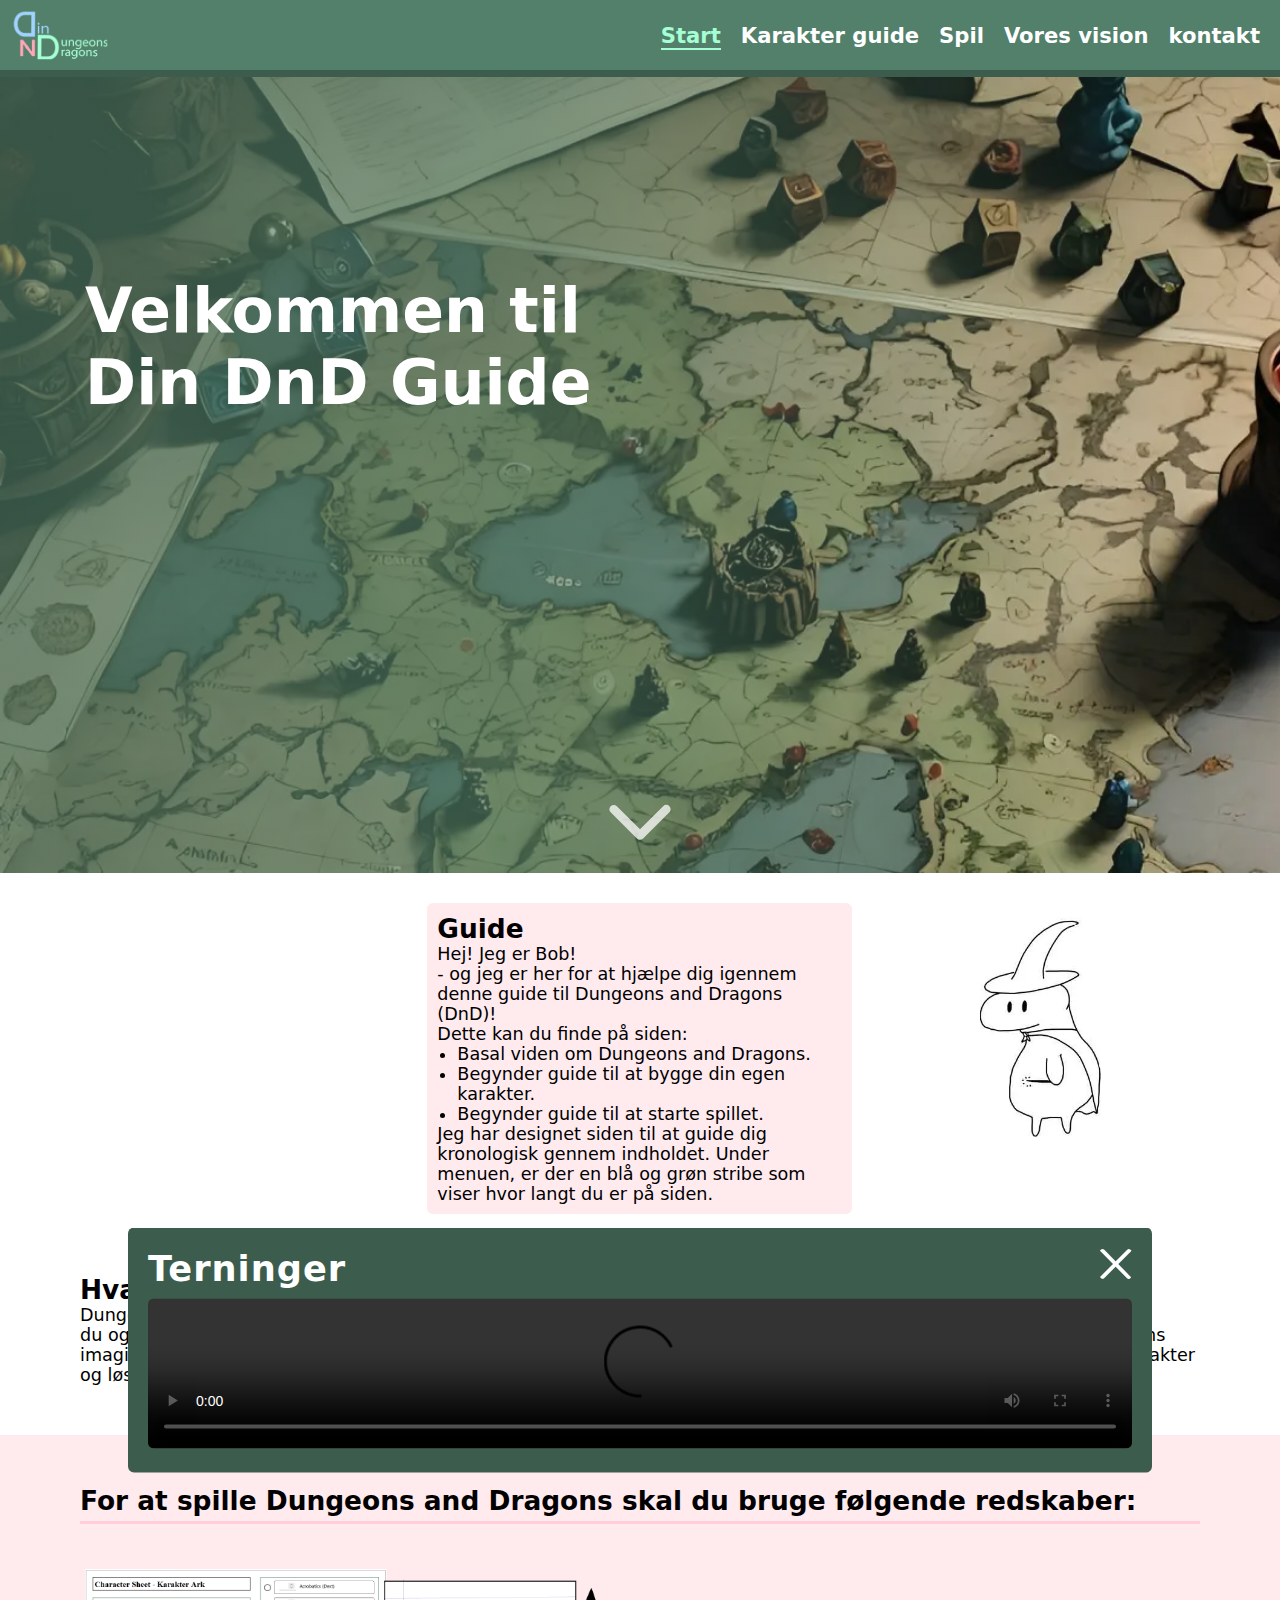
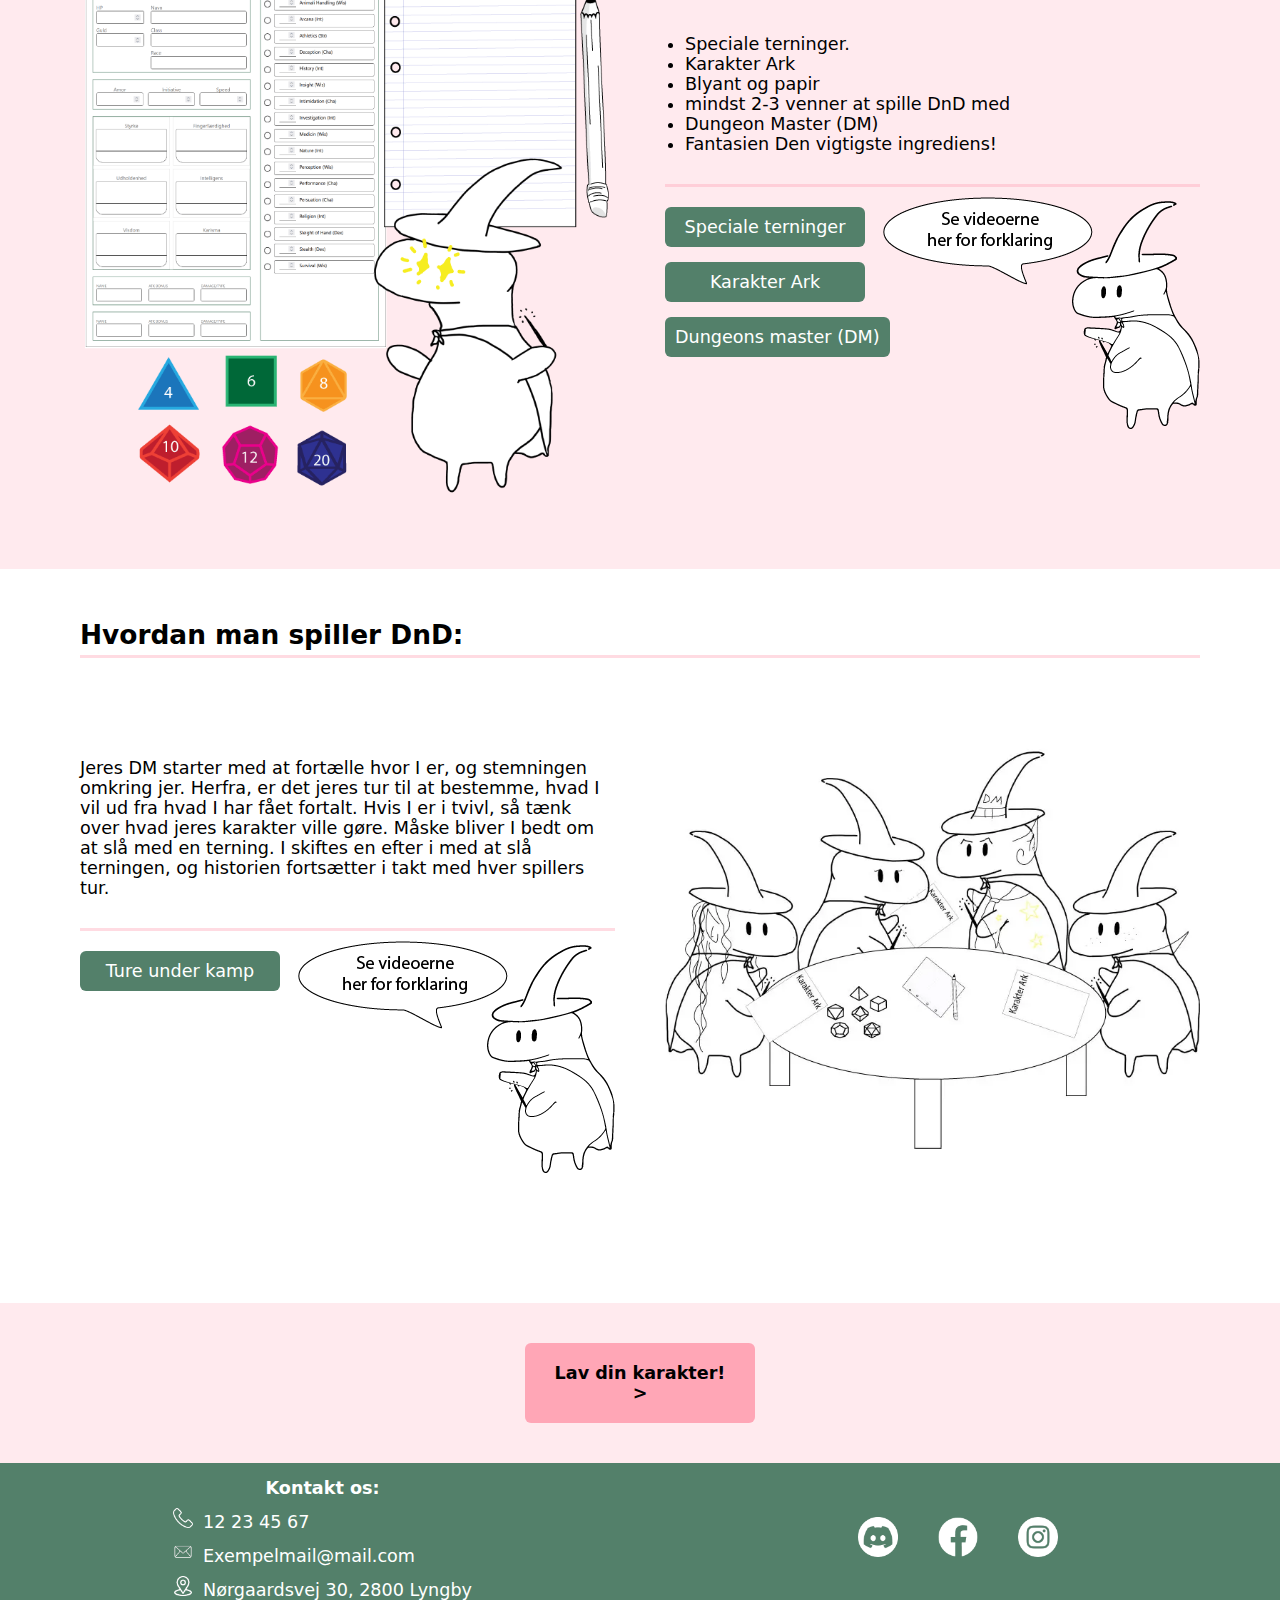
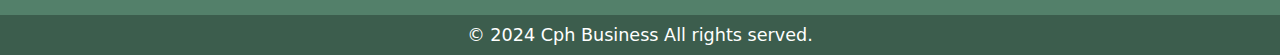
==== Hjemmeside/index.html @ ca086298 "house cleaning" ====
<!DOCTYPE html>
<html lang="da">
<head>
    <meta charset="UTF-8">
    <meta name="viewport" content="width=device-width, initial-scale=1.0">
    <meta name="description" content="Din DnD er en begynder guide til Dungeons & Dragons. Her finder du en begyndervenlig DnD guide til nye spillere. Din DnD tilbyder en dansk DnD guide.">
    <title>Din DnD Guide for nybegyndere - Start</title>
    <link rel="stylesheet" href="style.css">
    <link rel="icon" href="icon.png">
</head>
<body>
    <!-- Popup -->
    <aside class="popup" id="popup">
        <svg data-name="Layer 1" xmlns="http://www.w3.org/2000/svg" version="1.1" viewBox="0 0 50 50" onclick="popup('reset')" title="Din DnD begynder guide popup">
            <path class="cls-1" d="M-3.77,24.79h57.97c0,1.03-.83,1.86-1.86,1.86H-5.64c0-1.03.83-1.86,1.86-1.86Z" transform="translate(25.72 -9.62) rotate(45.68)"/>
            <path class="cls-1" d="M-5.3,24.79h57.97c1.03,0,1.86.83,1.86,1.86H-3.66c-.91,0-1.64-.74-1.64-1.64v-.22h0Z" transform="translate(60.2 26.5) rotate(135)"/>
        </svg>
        <h2 id="popup_overskrift">Terninger</h2>
        <video alt="DnD begynder video" id="video" src="" controls></video>
    </aside>
    <!-- Popup -->

    <!-- Nav bar -->
    <nav id="navbar">
        <div class="navbar_indhold stop">
            <div class="logo">
                <a class="logo" href="index.html" title="Din DnD guide logo">
                    <img src="Logo.png" alt="Din DnD guide - logo">
                </a>
            </div>
            <div class="Nav_links">
                <div class="nav_burgerbar_icon" onclick="chance_navbar()">
                    <svg fill="currentColor" viewBox="0 0 512 512" title="Din DnD">
                        <path id="navbar_icon" d="M0 96C0 78.3 14.3 64 32 64H416c17.7 0 32 14.3 32 32s-14.3 32-32 32H32C14.3 128 0 113.7 0 96zM0 256c0-17.7 14.3-32 32-32H416c17.7 0 32 14.3 32 32s-14.3 32-32 32H32c-17.7 0-32-14.3-32-32zM448 416c0 17.7-14.3 32-32 32H32c-17.7 0-32-14.3-32-32s14.3-32 32-32H416c17.7 0 32 14.3 32 32z"/>
                    </svg>
                </div>
                <div id="nav_liste" class="nav_liste_box">
                    <ul class="Nav_liste">
                        <li class="Current_nav" ><a href="index.html" title="Din DnD index side">Start</a></li>
                        <li><a href="bygkarakter.html" title="Din DnD karakter guide">Karakter guide</a></li>
                        <li><a href="Spilleside.html" title="Din DnD spil side">Spil</a></li>
                        <li><a href="voresvision.html" title="Din DnD vision side">Vores vision</a></li>
                        <li><a href="kontakt.html" title="Din DnD kontakt side">kontakt</a></li>
                    </ul>
                </div>
            </div>
        </div>
        
    </nav>
    <div id="progressbar" class="progressbar">
        <div id="progress" class="filled"></div>
    </div>
    <!-- Nav bar -->

    <!-- Header -->
    <header class="stop stop_hight">
        <div class="headerimg">
            <h1 class="stop_early">Velkommen til <br> Din DnD Guide</h1>
            <div>
                <svg id="arrow" onclick="scrollPage()" fill="currentColor" viewBox="0 0 512 512" title="Videre til Din DnD">
                    <path d="M233.4 406.6c12.5 12.5 32.8 12.5 45.3 0l192-192c12.5-12.5 12.5-32.8 0-45.3s-32.8-12.5-45.3 0L256 338.7 86.6 169.4c-12.5-12.5-32.8-12.5-45.3 0s-12.5 32.8 0 45.3l192 192z"/>
                </svg>
            </div>        
        </div>
    </header>
    <!-- Header -->

    <main>
        <div class="guide stop_early">
            <div class="guide_side_empty">
            
            </div>
            <div class="guide_text pink_bagrund">
                <h2>Guide</h2>
                <p>
                    Hej! Jeg er Bob! 
                    <br>
                    - og jeg er her for at hjælpe dig igennem denne guide til Dungeons and Dragons (DnD)!
                    <br>  Dette kan du finde på siden:
                    <ul class="guide_list">
                        <li>Basal viden om Dungeons and Dragons.</li>
                        <li>Begynder guide til at bygge din egen karakter.</li>
                        <li>Begynder guide til at starte spillet.</li>
                    </ul>
                    Jeg har designet siden til at guide dig kronologisk gennem indholdet. Under menuen, er der en blå og grøn stribe som viser hvor langt du er på siden.
                   
                </p>
            </div>
            <div class="guide_side_img">
                <img src="img/Bob_the_wizard.webp" alt="Begynder guiden DnD Bob">
            </div>
        </div>

        <section>
            <div class="stop_early">
                <h2>Hvad er Dungeons and Dragons</h2>
                <p class="column_2">
                    Dungeons and Dragons (DnD) er et fantasifuldt rollespil, hvor du og dine venner opfinder historier og spiller roller i en imaginær verden. I udforsker sammen, kæmper mod monstre og løser mysterier. Spillet består af en Dungeon Master (DM) og 2 eller flere spillere. DM'en har en historie klar, som spillerne skal igennem, mens spillerne reagerer på DM'ens beskrivelser og scenarier ved at fortælle, hvad deres karakter gør og siger.
                </p>
            </div>
        </section>

        <section class="pink_bagrund">
            <div class="stop_early">
                <h2 class="content_overskrift">For at spille Dungeons and Dragons skal du bruge følgende redskaber:</h2>
                <div class="divider">
                    <div class="images">
                        <img src="img/redskaber.png" alt="Din DnD redskaber for begyndere">
                    </div>
                    <div class="main_content">
                        <div class="main_text">
                            <ul class="main_lise">
                                <li>Speciale terninger.</li>
                                <li>Karakter Ark</li>
                                <li>Blyant og papir</li>
                                <li>mindst 2-3 venner at spille DnD med</li>
                                <li>Dungeon Master (DM)</li>
                                <li>Fantasien Den vigtigste ingrediens!</li>
                            </ul>
                        </div>
                        <div class="forviret">
                            <h3 class="forklare_overskrift">Forklaring</h3>
                            <div class="forklarings_knapper">
                                <a class="forklare_knap" onclick="popup('terninger.mp4', 'Terninger')" title="DnD begynder video">
                                    <p>Speciale terninger</p>
                                </a>
                                <a class="forklare_knap" onclick="popup('karakter_ark.mp4', 'Karakter ark')" title="DnD begynder video">
                                    <p>Karakter Ark</p>
                                </a>
                                <a class="forklare_knap" onclick="popup('dungeon_master.mp4', 'Dungeon master (DM)')" title="DnD begynder video">
                                    <p>Dungeons master (DM)</p>
                                </a>
                            </div>
                        </div>
                    </div>
                </div>
            </div>
        </section>

        <section>
            <div class="stop_early">
                <h2 class="content_overskrift">Hvordan man spiller DnD:</h2>
                <div class="divider">
                    <div class="main_content">
                        <div class="main_text">
                            <p>
                                Jeres DM starter med at fortælle hvor I er, og stemningen omkring jer. Herfra, er det jeres tur til at bestemme, hvad I vil ud fra hvad I har fået fortalt. Hvis I er i tvivl, så tænk over hvad jeres karakter ville gøre. Måske bliver I bedt om at slå med en terning. I skiftes en efter i med at slå terningen, og historien fortsætter i takt med hver spillers tur.
                            </p>
                        </div>
                        <div class="forviret">
                            <h3 class="forklare_overskrift">Forklaring</h3>
                            <div class="forklarings_knapper">
                                <a class="forklare_knap" onclick="popup('Ture.mp4','Turer')" title="DnD begynder video">
                                    <p>Ture under kamp</p>
                                </a>
                            </div>
                        </div>
                    </div>
                    <div class="images">
                        <img src="img/how_to_play.webp" alt="Din DnD terninger for Begynder">
                    </div>
                </div>
            </div>
        </section>
    </main>

    <main class="pink_bagrund knap">
        <a href="bygkarakter.html" title="Din DnD karakter guide">
            <p>Lav din karakter! ></p>
        </a>
    </main>

    <footer>
        <div class="stop footer_content">
            <div class="SoMe_iconer">
                <a href="#" title="Din DnD discord"><img src="iconer/discord.png" alt="Din DnD discord ikon for nybegyndere til DnD guiden"></a>
                <a href="#" title="Din DnD facebook"><img src="iconer/facebook.png" alt="Din DnD facebook ikon for nybegyndere til DnD guiden"></a>
                <a href="#" title="Din DnD instagram"><img src="iconer/instagram.png" alt="Din DnD instagram ikon for nybegyndere til DnD guiden"></a>
            </div>
    
            <div class="footer_kontakt">
                <h4>Kontakt os:</h4>
                <ul>
                    <li><img src="iconer/telephone.png" alt="Din DnD telefon ikon for nybegyndere til DnD guiden">12 23 45 67</li>
                    <li><img src="iconer/email.png" alt="Din DnD mail ikon for nybegyndere til DnD guiden">Exempelmail@mail.com</li>
                    <li><img src="iconer/location.png" alt="Din DnD adresse ikon for nybegyndere til DnD guiden">Nørgaardsvej 30, 2800 Lyngby</li>
                </ul>
            </div>
        </div>

        <div class="copyright">
            <p> &copy; 2024 Cph Business All rights served.</p>
        </div>
    </footer>

    <script src="script.js"></script>
</body>
</html>
---- Hjemmeside/style.css ----
/* Reset */
*{
    padding: 0;
    margin: 0;
    border: 0;
    box-sizing: border-box;
}
html{
    overflow-x: hidden ;
}
body{
    overflow-x: hidden;
    font-family: system-ui, -apple-system, BlinkMacSystemFont, 'Segoe UI', Roboto, Oxygen, Ubuntu, Cantarell, 'Open Sans', 'Helvetica Neue', sans-serif;
    font-size: 1.1em;
}
/* Reset */

/* Variable farver */
:root{
    /* Nav */
    --nav-green: #53806A;
    --nav-links: #fff;
    --nav-green-see-through: #53806acc;
    --nav-links-hover: #A6FFD4;
    --nav-progress: linear-gradient(to right, #A1D3FF, #A6FFD4);
    --nav-progress-baground: #3c5d4d;
    --text-color-current: #A6FFD4;
    /* Nav */

    /* header */
    --header-text: #fff;
    --gradiant-overlay: linear-gradient(to right, #53806aa4 40%,#53806a00);
    --arrow-color:#ffffffbf;
    /* header */

    /* Main */
    --baground-color: rgba(255, 166, 182, 0.24);
    --main-text-color: #000;
    --linje-text-adskiller: #ffa6b667;
    /* Main */

    /* Kontakt */
    --kontakt-bagrund: #53806A;
    --kontakt-text-color: #fff;
    --kontakt-baground-some: #80535B;
    --kontakt-placeholder-form-text-color: #626262;
    --kontakt-submit-button: #FFA6B7;
    --Placeholder-not-filled: red;
    /* Kontakt */
    
    /* Spilleside */
    --terning-text-color: #fff;
    --karakter_outline: #53806A ;
    /* Spilleside */

    /* Klasser */
    --klasser-aktiv: #A6FFD4; 
    /* Klasser */

    /* Knapper */
    --forklare-knap: #53806A;
    --forklare-knap-hover: #3c5d4d;
    --forklar-knap-tekst-color:rgb(255, 255, 255);
    --videre-knap: #ffa6b6;
    --videre-knap-hover: #ffa8b8;
    /* Knapper */

    /* Vision */
    --icon_baggrund: #ffa6b6dc ;
    /* Vision */

    /* Footer */
    --footer-green: #53806A;
    --footer-credits: #3c5d4d;
    --footer-color: #fff;
    /* Footer */

    /* Popup */
    --popup_baground-color: #3c5d4d;
    --X-color: #fff;
    --popup-text-color: #fff;
    /* Popup */
}

/* Navbar Start*/
nav{
    z-index: 1;
    width: 100%;
    padding: 10px;
    display: flex;
    justify-content: space-between;
    background: var(--nav-green);
    position: fixed;
    top: 0px;
    transition: top 0.5s;
}
.navbar_indhold{
    width: 100%;
    display: flex;
    justify-content: space-between;
}

/* Logo */
.logo{
    z-index: 2;
    position: relative;
    height: 50px;
    width: 100px;
    overflow: hidden;
}
.logo img{
    height: 100%;
    width: 100%;
}
/* Logo */

/* icon */
.nav_burgerbar_icon{
    z-index: 2;
}
.nav_burgerbar_icon svg{
    width: 40px;
    height: 40px;
    color: #fff;
}
.nav_burgerbar_icon svg path{
    transition: d 0.5s;
}
/* icon */

.Nav_links{
    display: flex;
    align-items: center;
}

.nav_liste_box{
    background: var(--nav-green-see-through);
    height: 100vh;
    width: 80%;
    z-index: 1;
    position: fixed;

    /* Hvor den skal ligge */
    transition: left ease 0.5s;
    top: 0;
    left: 100%;
}

.Nav_liste{
    margin-top: 100px;
    display: flex;
    flex-direction: column;
    justify-content: space-between;
    gap: 10px;
    padding: 10px;
    padding-left: 30px;
    font-size: larger;
    font-weight: 600;
}
.Nav_liste li{
    list-style-type: "- ";
    color: var(--nav-links);
    text-align: center;
    text-align: left;
}
.Nav_liste li a{
    color: var(--nav-links);
    text-decoration: none;
    transition: color 0.5s;
}

@media screen and (min-width: 600px){
    /* Logo */
    .logo{
        width: 50px;
    }
    .logo img{
        width: 200%;
    }
    /* Logo */

    .nav_burgerbar_icon{
        display: none;
    }
    .nav_liste_box{
        position: unset;
        height: auto;
        width: fit-content;
    }
    .Nav_liste{
        margin: 0;
        flex-direction: row;
        gap: 20px;
    }
    .Nav_liste li{
        list-style-type: none;
    }
    .Nav_liste li a:hover{
        color: var(--nav-links-hover);
        transition: color 0.5s;
    }
}
@media screen and (min-width: 700px){
    /* Logo */
    .logo{
        width: 100px;
    }
    .logo img{
        width: 100%;
    }
    /* Logo */
}

/* User journey Start*/
.progressbar{
    z-index: 1;
    top: 70px;
    width: 100%;
    height: 7px;
    position: fixed;
    transition: top 0.5s;
    background: var(--nav-progress-baground);
}
.filled{
    width: 0%;
    height: 100%;
    background: var(--nav-progress);
    transition: width 0.1s;
}
/* User journey Slut*/

/* Displays current nav-place */
.Current_nav{
    /* Important for overright andet */
    color: var(--text-color-current) !important;
}
.Current_nav a{
    color: var(--text-color-current) !important;
    border-bottom: 2px solid var(--text-color-current);
}
/* Displays current nav-place */
  
/* Navbar Slut*/

/* Header Start*/
header{
    z-index: 0;
    padding-top: 50px;
    width: 100%;
    height: 97vh;
    position: relative;
    background-color: var(--nav-green);
    color: var(--header-text);
}
.headerimg{
    width: 100%;
    height: 100%;
    padding: 25vh 0 0 10px;
    background: var(--gradiant-overlay) ,url(img/Cover.webp);
    background-size: cover;
    background-repeat: no-repeat;
    position: relative;
}
.headerimg div{
    display: flex;
    justify-content: center;
    left: 50%;
    transform: translateX(-50%);
    position: absolute;
    bottom: 20px;
}
.headerimg div svg{
    color: var(--arrow-color);
    width: 50px;
    transition: color 0.5s;

    animation: jump 4s infinite;
}

.header_underside{
    padding: 20vh 0 0 30px;
    background: var(--gradiant-overlay) ,url(img/Cover.webp);
    background-size: cover;
    background-repeat: no-repeat;
    height: 40vh;
}
.headerimg_underside h1{
    font-size: 2em;
}
.headerimg h1{
    font-size: 2em;
}

@keyframes jump {
    0%, 10%, 30%, 60%, 100% {
      transform: translateY(0);
    }
  
    20% {
      transform: translateY(-20px);
    }
  
    40% {
      transform: translateY(-10px);
    }
}

@media screen and (min-width: 600px) {
    .headerimg_underside h1{
        font-size: 3.5em;
    }
    .headerimg h1{
        font-size: 3.5em;
    }
    .headerimg, .header_underside{
        background: var(--gradiant-overlay) ,url(img/cover_pc.webp);
        background-size: cover;
    }
    .headerimg div svg{
        width: 70px;
    }
}
/* Header Slut */

/* Content Start*/
main{
    height: fit-content;
    width: 100%;
    color: var(--main-text-color);
}
section{
    width: 100%;
    padding: 30px;
    padding-bottom: 50px;

}
.content_overskrift{
    margin: 20px 0;
    padding-bottom: 5px;
    border-bottom: 3px solid var(--linje-text-adskiller);
}
.images{
    position: relative;
    width: clamp(200px, 100%, 550px );
    height: fit-content;
    display: flex;
    align-items: center;
    justify-content: center;
    margin: 20px 0;
}
.images img, video{
    width: 100%;
    border-radius: 6px;
}
.main_lise{
    padding-left: 20px;
}
.forklarings_knapper{
    display: flex;
    justify-content: left;
    flex-wrap: wrap;
    gap: 20px;
}
.forklare_knap{
    min-width: 200px;
    text-align: center;
    border-radius: 6px;
    padding: 10px;
    background: var(--forklare-knap);
    transition: 0.5s;
    cursor: pointer;
    color: var(--forklar-knap-tekst-color);
}
.forklare_knap:hover{
    margin-top: 0;
    transition: 0.5s;
    background: var(--forklare-knap-hover);
}
.forviret{
    margin-top: 10px;
}
.videre_knap{
    text-decoration: none;
    padding: 10px;
    border-radius: 6px;
    background: var(--videre-knap) ;
    transition: 0.5s;
    cursor: pointer;
    margin-bottom: 7px;
}
.videre{
    display: flex;
    justify-content: center;
    padding: 10px;
}

/* Guide */
.guide{
    display: flex;
}
.guide_text{
    padding: 10px;
    height: fit-content;
    display: flex;
    flex-direction: column;
    border-radius: 6px;
    margin: 30px;
}
.guide_list{
    padding-left: 20px;
}
.guide_side_img, .guide_side_empty{
    display: none;
}
.main_content{
    margin-bottom: 10px;
}
/* Guide */

.pink_bagrund{
    background: var(--baground-color);
}
.forklare_overskrift{
    margin: 20px 0 10px 0;
}
/* videre Knap */
.knap{
    display: flex;
    flex-direction: column;
    align-items: center;
    justify-content: center;
    padding: 40px;
    gap: 20px;
}
.knap a{
    padding: 10px;
    color: var(--main-text-color);
    text-decoration: none;
    background: var(--videre-knap);
    border-radius: 6px;
    font-weight: 600;
    transition: 0.5s;
    text-align: center;
    width: 230px;
}
.knap a:hover{
    transition: 0.5s;
    background: var(--videre-knap-hover);
}
/* videre Knap */
@media screen and (min-width: 550px){
    .knap{
        flex-direction: row;
    }
}

@media screen and (min-width: 700px){
    .knap a{
        padding: 20px;
    }
    /* Guide */
    .guide{
        margin-top: 10px;
    }
    .guide_text{
        width: 70%;
    }
    .guide_side_img{
        display: flex;
        justify-content: center;
        width: 30%;
        padding: 10px;
        margin: 30px 0;

    }
    .guide_side_img img{
        max-height: 242px;
    }
    /* Guide */

    .forklare_knap{
        margin-top: 10px;
    }
    .forklare_knap:hover{
        margin-bottom: 10px;
        margin-top: 0;
    }
    .divider{
        display: flex;
        align-items: center;
        gap: 20px;
    }
    .images{
        width: 50%;
    }
    .main_content{
        display: flex;
        flex-direction: column;
        justify-content: space-between;
        width: 50%;
        margin: 0;
    }
    .main_text{
        padding-bottom: 30px;
        border-bottom: 3px solid var(--linje-text-adskiller);
    }
    .main_text h2{
        margin-bottom: 10px;
        width: 75%;
    }
    .forviret h3{
        margin-bottom: 10px;
    }

    .column_2{
        column-count: 2;
    }

    .forklarings_knapper{
        flex-direction: column;
        justify-content: space-evenly;
        width: fit-content;
        padding-top: 100px;
        gap: 5px;
    }

    .forklare_overskrift{
        display: none;
    }
    .forviret{
        background: url(img/Perfekt\ bob.png);
        background-repeat: no-repeat;
        background-position: right;
        min-height: 232px;
    }
    .forklarings_knapper a{
        width: fit-content;
    }
}

@media screen and (min-width: 1024px){
    .divider{
        gap: 50px;
    }
    .images{
        width: 50%;
    }
    .main_content{
        width: 50%;
    }
    .forviret h3{
        text-align: center;
    }

    /* Guide */
    .guide_text{
        width: 40%;
    }
    .guide_side_empty{
        display: block;
        width: 30%;
    }
    /* Guide */
}
@media screen and (min-width: 1120px){
    .forklarings_knapper{
        padding: 0;
    }
}

/* byg din karakter Start*/
 
.hvad_er_klasser .race{
    padding: 20px 20px 20px 0;
}

.klasser{
    display: grid;
    gap: 10px;
    padding-bottom: 10px;
    grid-template-columns: 1fr 1fr 1fr;

}
.ikon{
    display: flex;
    flex-direction: column;
    justify-content: space-between;
    width: 100%;

    /* flex: 1 0 70px;
    max-width: 70px; */
}
.ikon img{
    width: 100%;
    padding: 5px;
}
.klasser .ikon{
    min-width: 50px;
    background-color: #fff;
    border-radius: 6px;
    text-align: center; 
    cursor: pointer;
    transition: 0.5s;
}
.klasser .ikon p{
    font-weight: 600;
    letter-spacing: 0.5px;
}

.active{
    background-color: var(--klasser-aktiv) !important;
}

.karakter_indhold .kasse{
   padding: 20px;
}
.karakter_indhold p{
    padding-bottom: 25px;
}
.bygkarakter_overskrift{
    padding: 0 0 10px 0;
}
.bob{
    background: #ffffff00 url(img/Perfekt\ bob\ uden\ tale.png);
    background-repeat: no-repeat;
    background-size: cover;
}
@media screen and (min-width:375px){
    .klasser .ikon{
        padding: 10px;
    }
    .ikon img{
        padding: 0;
    }
}
@media screen and (min-width:530px){
    .klasser{
        grid-template-columns: 1fr 1fr 1fr 1fr;
    }
    .bob{
        display: none;
    }
}
@media screen and (min-width:700px) {
    .klasser .ikon:hover{
        background-color:#ffa6b6;
    }
    .karakter{
        display: flex;
        gap: 20px;
    }
    .karakter div{
        width: 100%;
    }
    .ikon img{
        padding: 5px;
    }
    .klasser .ikon{
        padding: 10px 0;
    }
}
@media screen and (min-width:900px){
    .ikon img{
        padding: 0;
    }
    .klasser .ikon{
        padding: 10px;
    }
}


/* byg din karakter slut*/

/* Karakter ark start*/

.karakterark_wrapper{
    display: flex;
    flex-direction: column;
    border: 1px solid black;
    max-width: 902px;
}


.karakterark_container h1{
    font-family: "Cinzel Decorative", serif;
    font-style: normal;
    margin: 20px;
    padding: 5px;
    border: 2px solid black;

}

.karakter_kasse {
    display: flex;
    align-items: flex-start;
    margin: 20px;
}

.hp {
    flex: 1;
    margin-right: 20px;

}

.info {
   gap: 15px;
   text-align: center;
   
}

.liste {
    flex: 2;
    display: flex;
    flex-direction: column;
}

.karakter_kasse {
    margin: 20px;
    border: solid 2px var(--karakter_outline);
    padding: 10px;
}

.label {
    display: block;
    margin-bottom: 1px;
    font-size: 15px;
    margin-top: 8px;
    color: rgb(114, 114, 114);
}

.input-box {
    width: 100%;
    padding: 10px;
    border: 1px solid #000000;
    border-radius: 4px;
    font-size: 14px;
    text-align: center;
}

/* amor/initiative/speed */

.basic_stats_container{
    margin: 15px;
    padding: 0px;
    border: solid 2px var(--karakter_outline);
}

.big{
    padding: 20px;
    border: 1px solid #000000;
    border-radius: 4px 4px 0px 0px ;
    font-size: 20px;
}

.small{
    padding: 6px;
    border: 1px solid #000000;
    border-radius: 0 0px 20px 20px;
    font-size: 17px;
}

.basic_stats_container {
    margin: 20px;
    display: grid;
    grid-template-columns: repeat(2, 1fr);
    gap: 10px;
}

.basic_stats_kasse {
    background: #ffffff; 
    padding: 8px; 
    border: 1px solid #ccc; 
}

.input-wrapper {
    display: flex;
    flex-direction: column;
}

/* Attack and spellcasting */

.attack_spellcasting{
    margin: 20px;
    border: solid 2px var(--karakter_outline);
    padding: 10px;
    display: flex;
    flex-direction: row;
    gap: 20px;
    
}

.attack_spellcasting label{
    font-size: 11px;
}

/* Attack and spellcasting */


/* amor/initiative/speed */

.boks-container {
    display: flex;
    align-items: center;
    margin-bottom: 10px;
}

.container{
    margin: 20px;
    padding: 10px;
    border: solid 2px var(--karakter_outline);
}

.circle {
    width: 20px;
    height: 20px;
    border: 2px solid #000;
    border-radius: 50%;
    margin-right: 10px;
    cursor: pointer;
    display: inline-block;
    position: relative;
    background: radial-gradient(circle, transparent 70%, white 30%);
}

.circle::after {
    content: '';
    position: absolute;
    top: 50%;
    left: 50%;
    width: 10px;
    height: 10px;
    border-radius: 50%;
    transform: translate(-50%, -50%);
}

.circle.filled::after {
    background: radial-gradient(circle, black 70%, white 30%);

}


.input-container {
    display: flex;
    align-items: center;
    border: 1px solid #000;
    padding: 0 0 5px 5px;
    border-radius: 4px;
    width: 90%;
}

.skill-input-box{
    border: none;
    border-bottom: 1px solid #000;
    padding: 5px;
    margin-right: 10px;
    width: 50px; /* Sætter en fast bredde i pixels */
    font-size: 14px;
    flex-shrink: 0; /* Forhindrer at input-boksen skrumper */
}

.input-box-skills:focus {
    outline: none;
    
}

.fixed-text {
    font-size: 14px;
}

.center{
    display: flex;
    justify-content: center;
}

@media (min-width: 600px) {
    .karakterark_wrapper {
        flex-direction: row;
    
    }
    .container{
        width: 50%;
        margin-left: 10px;
    }
    .input-container {
        padding: 0 0 10px 15px;
        border-radius: 4px;
       
    }
}

/* Karakter Ark slut*/

/* Vores Vision start*/

.visionside{
    height: fit-content;
    background: var(--icon_baggrund);
    color: var(--kontakt-text-color);
    padding: 30px 0;
}

.visionside h2{
    padding: 10px;
    text-align: center;
}

.vores_vision_content{
    border-top: solid 10px var(--icon_baggrund);
    padding: 20px ;
}

.vores_vision_content h1{
    padding-bottom: 20px;
    text-align: center;
}

.vores_vision_content p{
    border-top: solid 3px var(--icon_baggrund);
    padding: 20px ;
}

.visionside div{
    display: flex;
    justify-content: space-evenly;
}
.SoMe_iconer_visionside_top a img, .visionside_icon a img{
    width: 60px;
}

.samarbejdspartnere {
    display: flex;
    flex-direction: column;
    height: fit-content;
    width: 100%;
    text-align: center;
    padding: 30px 0;
}

.samarbejdspartnere div {
    display: flex;
    align-items: center;
    overflow-x: scroll; 
    gap: 30px;
    padding: 10px 20px;
    width: 100%;
}

.samarbejdspartnere div a {
    width: 200px;
    flex-shrink: 0;
}

.samarbejdspartnere div a img {
    width: 100%;
}

@media screen and (min-width: 800px) {
    .vision_container { 
        display: grid;
        grid-template-columns: 1fr 1fr; /* Two equal columns */
        grid-gap: 20px; /* Gap between the columns */
    }
    
    .vores_vision_content {
        grid-column: 1 / 2; /* Span from the first column to the second column */
    }
    
    .vision_image_container {
        border-top: solid 10px var(--icon_baggrund);
        grid-column: 2 / 3; /* Span from the second column to the third column */ 
        text-align: center; /* Center the image horizontally */
    }
    
    .vision_image_container img {
        max-width: 100%; /* Ensure the image does not exceed its container */
        display: block; /* Remove any extra spacing */
        margin: 0 auto; /* Center the image within its container */
    }
}

@media screen and (max-width: 800px) {
.vision_image_container{
    display: none;
}

}
.vision_foot_content{
    padding: 30px;
}
/* Vores Vision slut*/

/* spilleside start*/
.terninger{
    display: flex;
    flex-wrap: wrap;
    justify-content: space-evenly;
    padding: 10px 0;
    gap: 10px;
}
.terning{
    position: relative;
    padding: 0 0px;
    cursor: pointer;
}
.terning p{ 
    position: absolute;
    text-align: center;
    top: 50%;
    left: 50%;
    transform: translate(-50%, -50%);
    color: var(--terning-text-color);
    font-weight: 600;
    padding-bottom: 5px;
    font-size: 1.5em;
    transition: ease-in-out 0.5s;
}
.terning img{
    width: 100px;
    transition:ease-in-out 0.5;
}
.terning_overskrift{
    border-bottom: 3px solid var(--linje-text-adskiller);
}

.spilside_bund{
    display: flex;
    flex-direction: column;
    gap: 20px;
}
.spilside_buttom{
    display: flex;
    flex-wrap: wrap;
    gap: 20px;
}

.Buttom_img img{
    width: 100%;
    border-radius: 6px;
}
@media screen and (min-width: 520px){
    .terning{
        padding: 0 10px;
    }
    .terninger{
        padding: 30px;
        gap: 20px;
    }
}

@media screen and (min-width: 700px){
    .terning img{
        width: 150px;
    }

    .spilside_buttom{
        display: flex;
        flex-wrap: nowrap;
    }

    .Buttom_img, .Buttom_tekst{
        width: 50%;
    }

    .Buttom_tekst h2{
        margin-bottom: 20px;
        padding-bottom: 5px;
        border-bottom: 3px solid var(--linje-text-adskiller);
    }

    .spilside_top div{
        display: flex;
        gap: 20px;
    }
    .spilside_top div p{
        width: 50%;
    }
    .spilside_top h2{
        margin: 20px 0;
        padding-bottom: 5px;
        border-bottom: 3px solid var(--linje-text-adskiller);
    }
}
@media screen and (min-width: 980px){
    .terning{
        margin: 0 20px;
    }
}
@media screen and (min-width: 1240px){
    .terning{
        margin: 0;
    }
}
/* spilleside slut*/
/* Kontakt start*/
.kontaktside{
    height: fit-content;
    background: var(--kontakt-bagrund);
    color: var(--kontakt-text-color);
    padding: 75px 0;
}
.kontaktside div{
    display: flex;
    justify-content: space-evenly;
}
.SoMe_iconer_kontaktside_top a img, .kontaktside_icon a img{
    width: 50px;
}
.formel{
    padding: 100px 10%;
    flex-direction: column;
}
.formel form{
    display: flex;
    flex-direction: column;
    align-items: flex-start;
    gap: 20px;
}
.formel form input, .formel form textarea{
    width: 100%;
    max-width: 600px;
    padding: 10px;
    border-radius: 6px;
    font-weight: 600;
    font-family: system-ui, -apple-system, BlinkMacSystemFont, 'Segoe UI', Roboto, Oxygen, Ubuntu, Cantarell, 'Open Sans', 'Helvetica Neue', sans-serif;
}
.formel form textarea{
    height: 100px;
}
.formel form input::placeholder, .formel form textarea::placeholder, .formel form label::placeholder{
    color: var(--kontakt-placeholder-form-text-color);
}
.formel form label{
    font-weight: 600;
    font-size: 1.2em
}

.submit{
    /* Virker ikke uden important, har prøvet at rykke den ned */
    width: 100px !important;
    background-color: var(--kontakt-submit-button);
    font-weight: 600;
    cursor: pointer;
    text-align: center;
}
.SoMe_iconer_kontaktside_bund{
    flex-direction: column;
    gap: 20px;
}
.kontaktside_icon{
    padding: 10px;
    display: flex;
    flex-direction: column;
    align-items: center;
    background: var(--kontakt-baground-some);
    text-align: center;
}
a{
    text-decoration: none;
    color: var(--kontakt-text-color);
}
@media screen and (min-width: 700px){
    .formel form{
        width: 600px;
        margin: 0 auto;
    }
    .SoMe_iconer_kontaktside_bund{
        flex-direction: row;
    }
    .kontaktside_icon{
        background: none;
    }
    .SoMe_iconer_kontaktside_top a img, .kontaktside_icon a img{
        width: 70px;
    }
}

/* Når felt i kontakt-formen ikke er fyldt */
.not_filled::placeholder{
    color: var(--Placeholder-not-filled) !important;
}
.message_to_user{
    height: 84px;
}
/* Kontakt slut*/
/* Content Slut*/

/* footer Start*/
footer{
    width: 100%;
    background: var(--footer-green);
    color: var(--footer-color);
}
.footer_content{
    display: flex;
    flex-direction: column;
    align-items: center;
    padding: 15px;
    gap: 20px;
}
.SoMe_iconer{
    display: flex;
    justify-content: center;
    gap: 40px;
}
.SoMe_iconer a img{
    width: 40px;
}
.footer_kontakt{
    display: flex;
    flex-direction: column;
    align-items: center;
    gap: 10px;
}
.footer_kontakt ul{
    list-style-type: none;
    display: flex;
    flex-direction: column;
    gap: 10px;
}
.footer_kontakt ul li img{
    width: 20px;
    margin-right: 10px;
}
.footer_content div{
    width: 100%;
}
.copyright{
    display: flex;
    justify-content: center;
    background: var(--footer-credits);
    padding: 10px;
}
@media screen and (min-width: 700px){
        /* footer */
        .footer_content{
            flex-direction: row-reverse;
            justify-content: space-between;
        }
        .footer_content div{
            width: 50%;
        }
        /* footer */
}
/* footer */

/* Popup start*/
.popup{
    position: fixed;
    height: fit-content;
    width: 80vw;
    background: var(--popup_baground-color);
    z-index: 5;
    padding: 20px;

    top: 150%; /* Gå til 50% */
    left: 50%; 
    transform: translate(-50%, -50%);
    transition: 1s;
    border-radius: 6px;
}
.popup h2{
    color: var(--popup-text-color);
    font-size: 2em;
    letter-spacing: 1px;
}
.popup svg{
    width: 32px;
    height: 32px;
    position: absolute;
    right: 20px;
    top: 20px;
    z-index: 6;
}
.popup svg path{
    fill: none;
    stroke: var(--X-color);
    stroke-miterlimit: 10;
    stroke-width: 4px;
}
.popup video{
    margin-top: 10px;
    width: 100%;
    border-radius: 6px;
}
/* Popup slut*/

/* Stop */
/* Mest for text */
@media screen and (min-width: 1120px) {
    .stop_early{
        width: 1120px;
        margin: 0 auto;
    }
}
/* Genneral stop */
@media screen and (min-width: 1920px) {
    .stop{
        width: 1920px;
        margin: 0 auto;
    }
    .stop_hight{
        height: 80vh;
    }
}
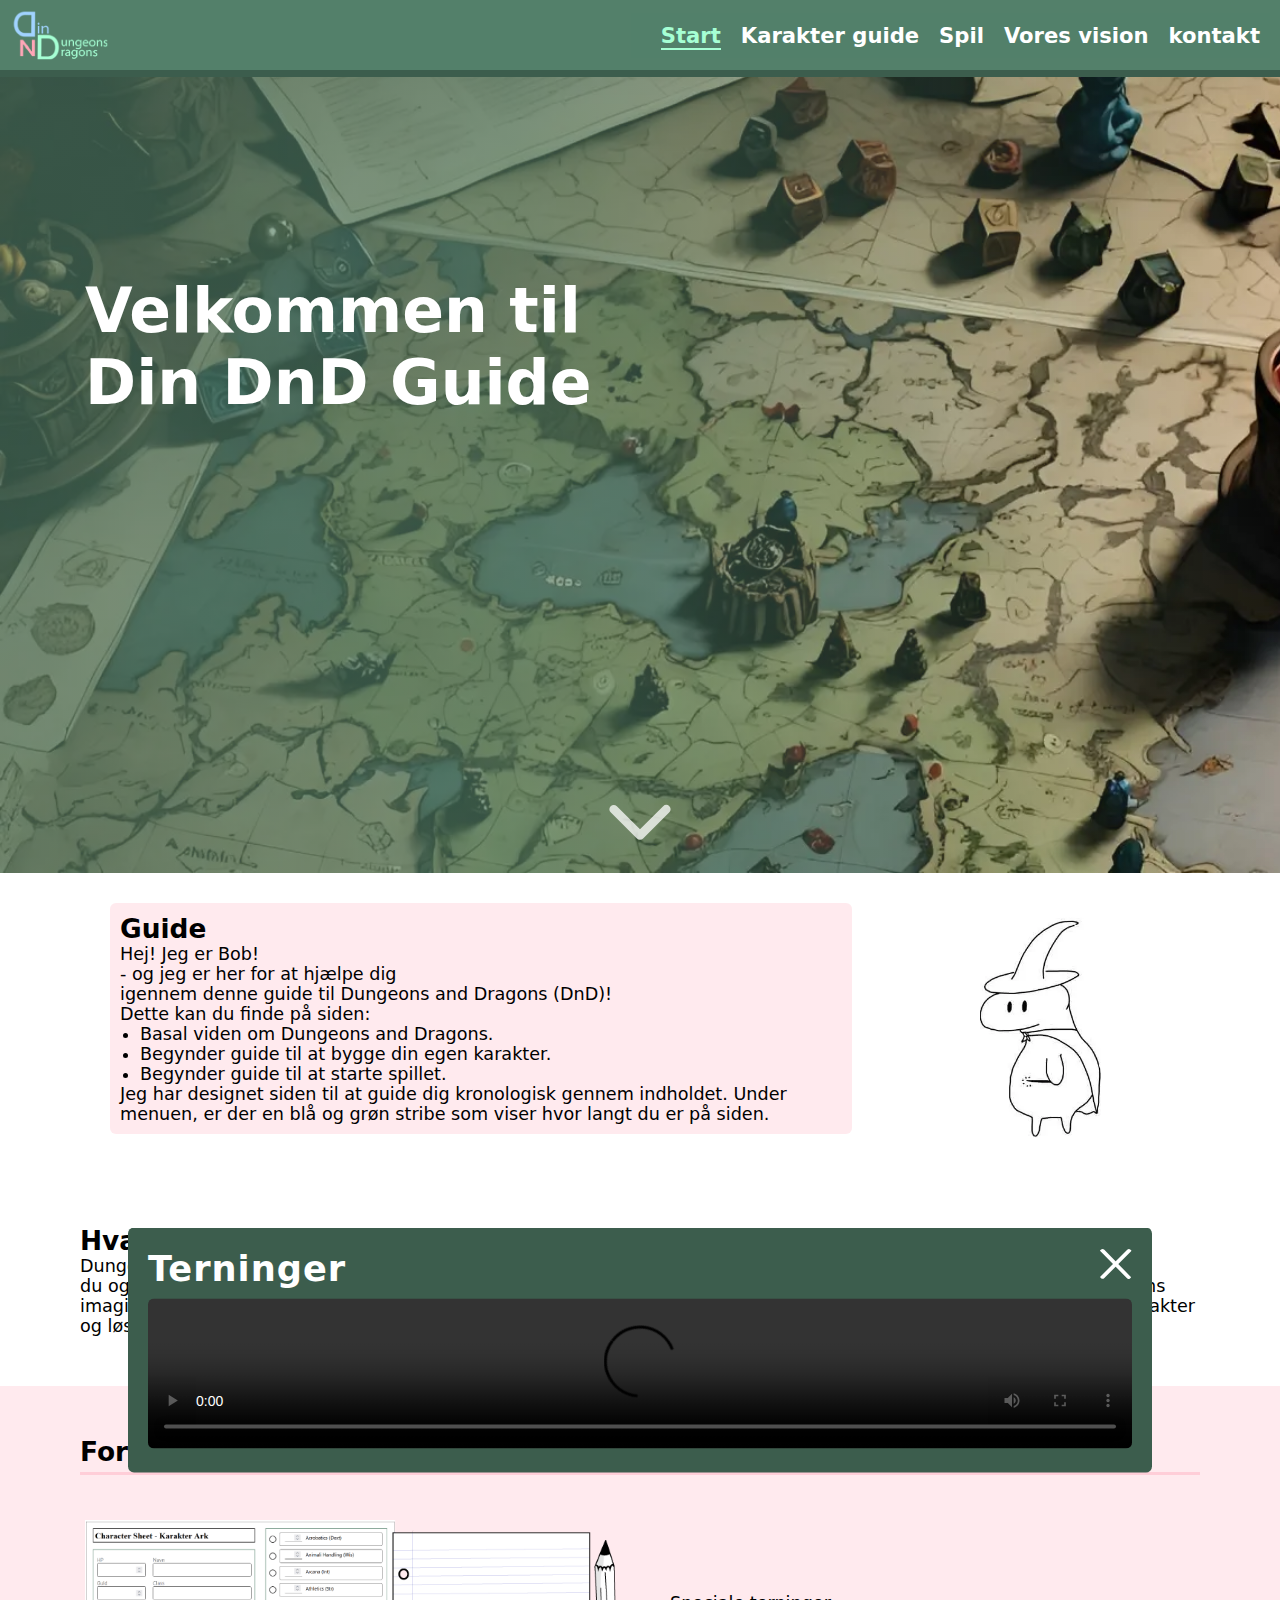
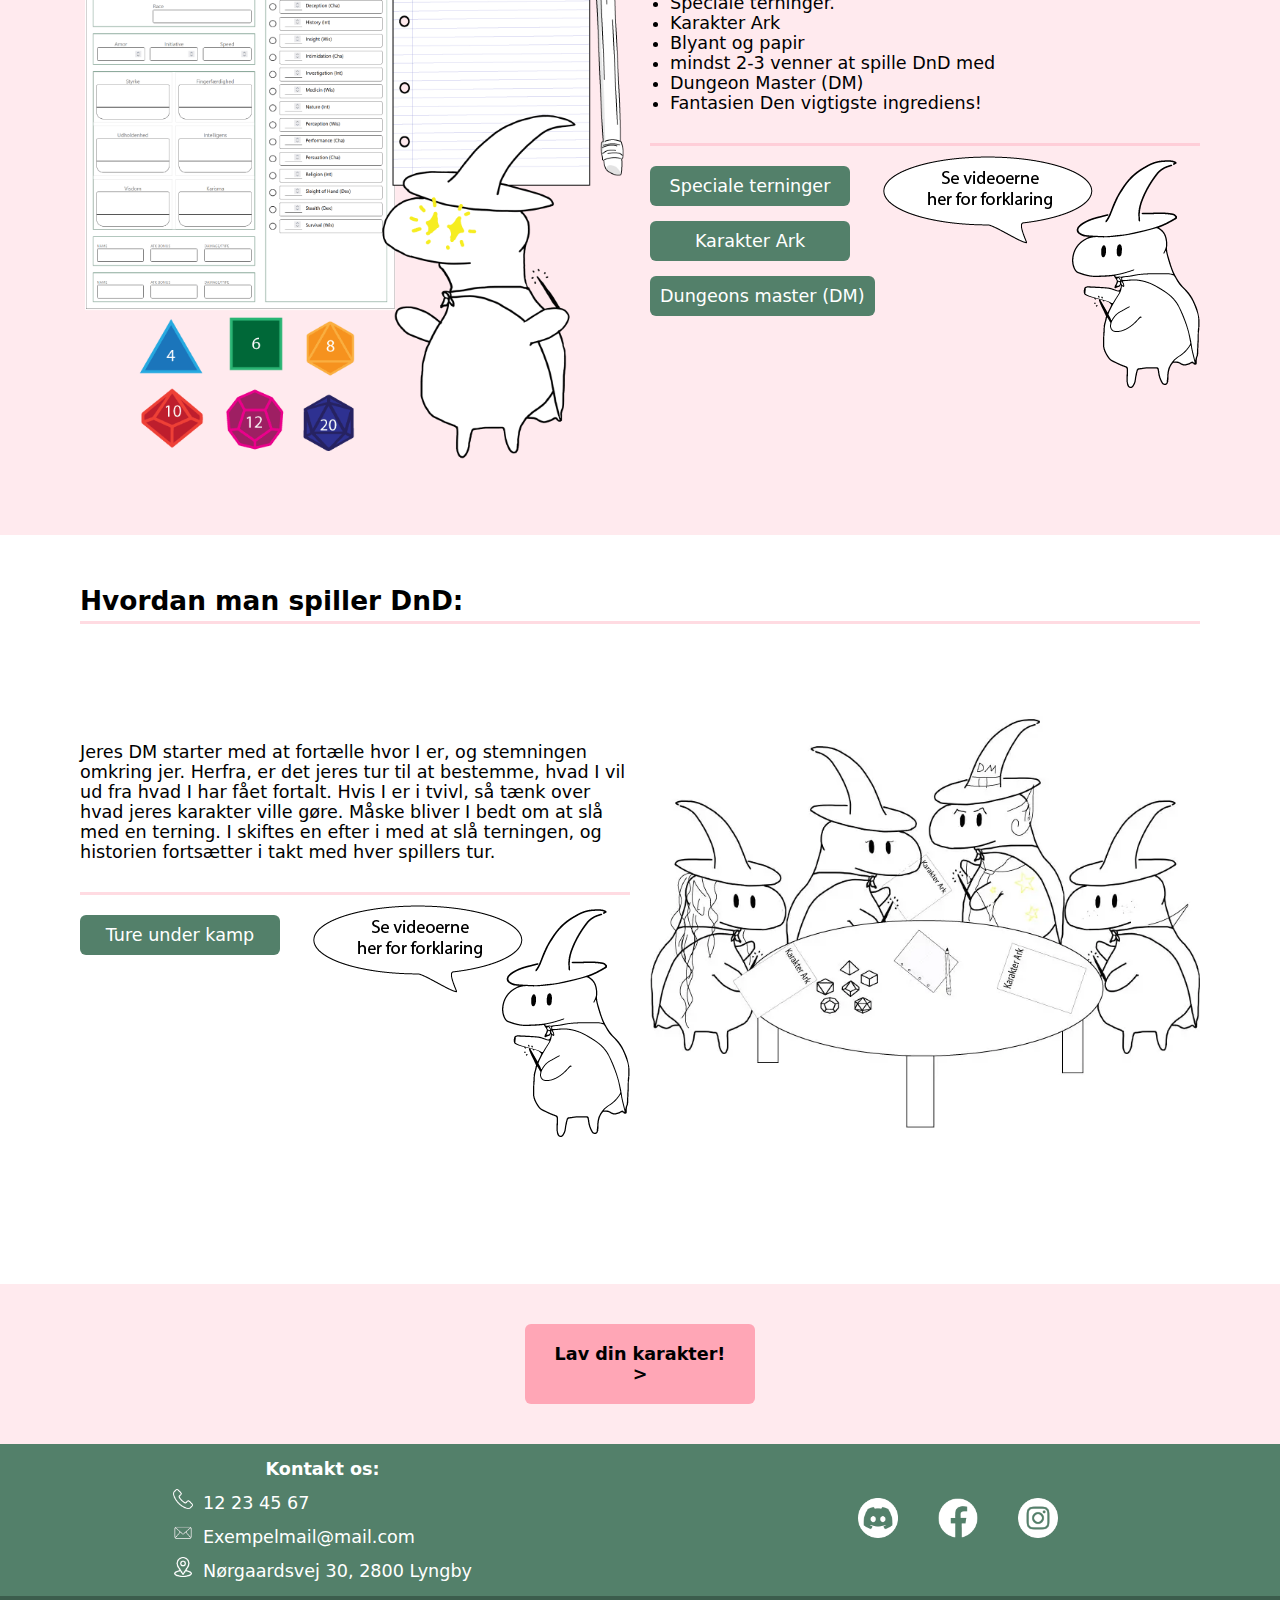
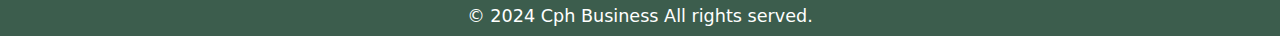
==== commit c7884f57: "mini bob" ====
--- a/Hjemmeside/index.html
+++ b/Hjemmeside/index.html
@@ -75,7 +75,8 @@
                 <p>
                     Hej! Jeg er Bob! 
                     <br>
-                    - og jeg er her for at hjælpe dig igennem denne guide til Dungeons and Dragons (DnD)!
+                    - og jeg er her for at hjælpe dig
+                    <br> igennem denne guide til Dungeons and Dragons (DnD)!
                     <br>  Dette kan du finde på siden:
                     <ul class="guide_list">
                         <li>Basal viden om Dungeons and Dragons.</li>
@@ -85,6 +86,7 @@
                     Jeg har designet siden til at guide dig kronologisk gennem indholdet. Under menuen, er der en blå og grøn stribe som viser hvor langt du er på siden.
                    
                 </p>
+                <img src="img/perfektbob.png" alt="">
             </div>
             <div class="guide_side_img">
                 <img src="img/Bob_the_wizard.webp" alt="Begynder guiden DnD Bob">
--- a/Hjemmeside/style.css
+++ b/Hjemmeside/style.css
@@ -405,13 +405,22 @@
     flex-direction: column;
     border-radius: 6px;
     margin: 30px;
-}
+    position: relative;
+}
+.guide_text img{
+    width: 50px;
+    position: absolute;
+    right: 5px;
+    top: 5px;
+}
+
 .guide_list{
     padding-left: 20px;
 }
 .guide_side_img, .guide_side_empty{
-    display: none;
-}
+   display: none;
+}
+
 .main_content{
     margin-bottom: 10px;
 }
@@ -452,6 +461,7 @@
     .knap{
         flex-direction: row;
     }
+    
 }
 
 @media screen and (min-width: 700px){
@@ -476,6 +486,10 @@
     .guide_side_img img{
         max-height: 242px;
     }
+    .guide_text img{
+        display: none;
+     }
+ }
     /* Guide */
 
     .forklare_knap{
@@ -1004,7 +1018,6 @@
 }
 .terning p{ 
     position: absolute;
-    text-align: center;
     top: 50%;
     left: 50%;
     transform: translate(-50%, -50%);
@@ -1089,6 +1102,10 @@
     .terning{
         margin: 0;
     }
+}
+.terning_navn{
+    top: 100% !important;
+    color: var(--main-text-color) !important;
 }
 /* spilleside slut*/
 /* Kontakt start*/
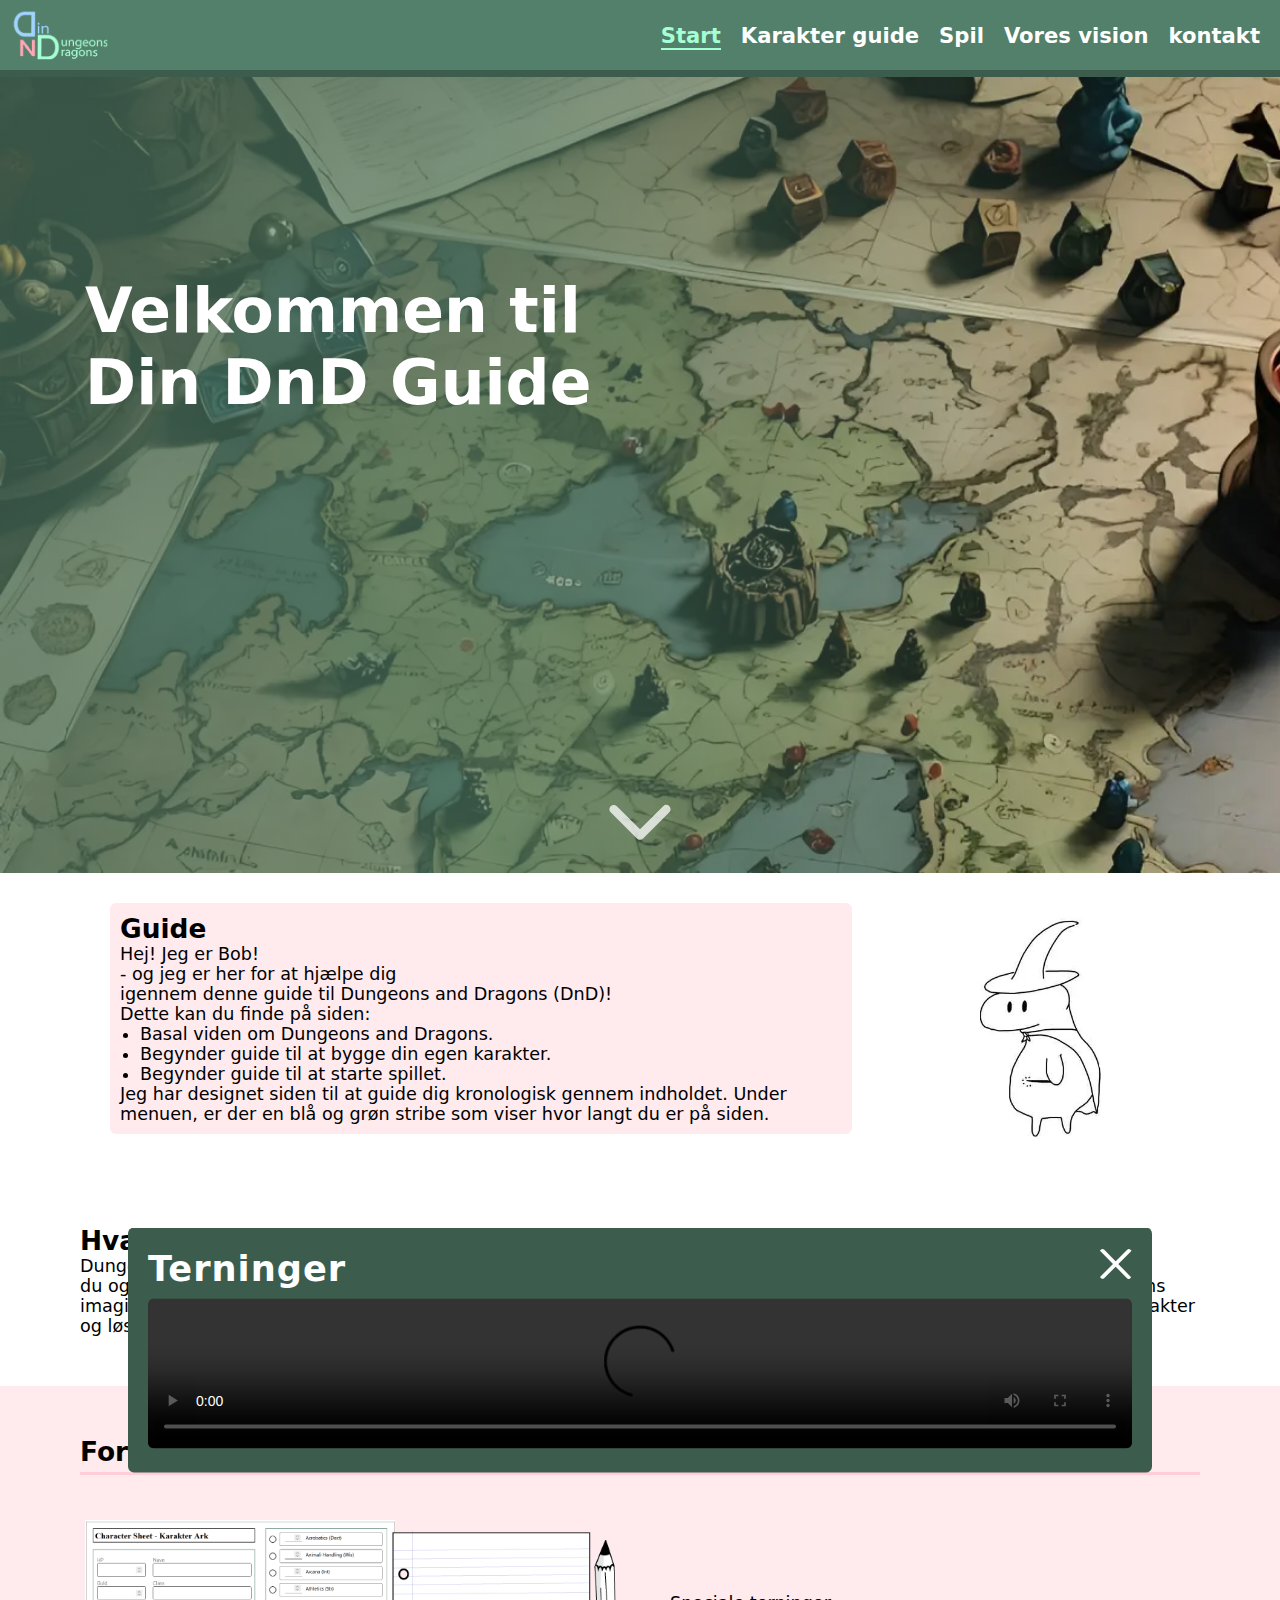
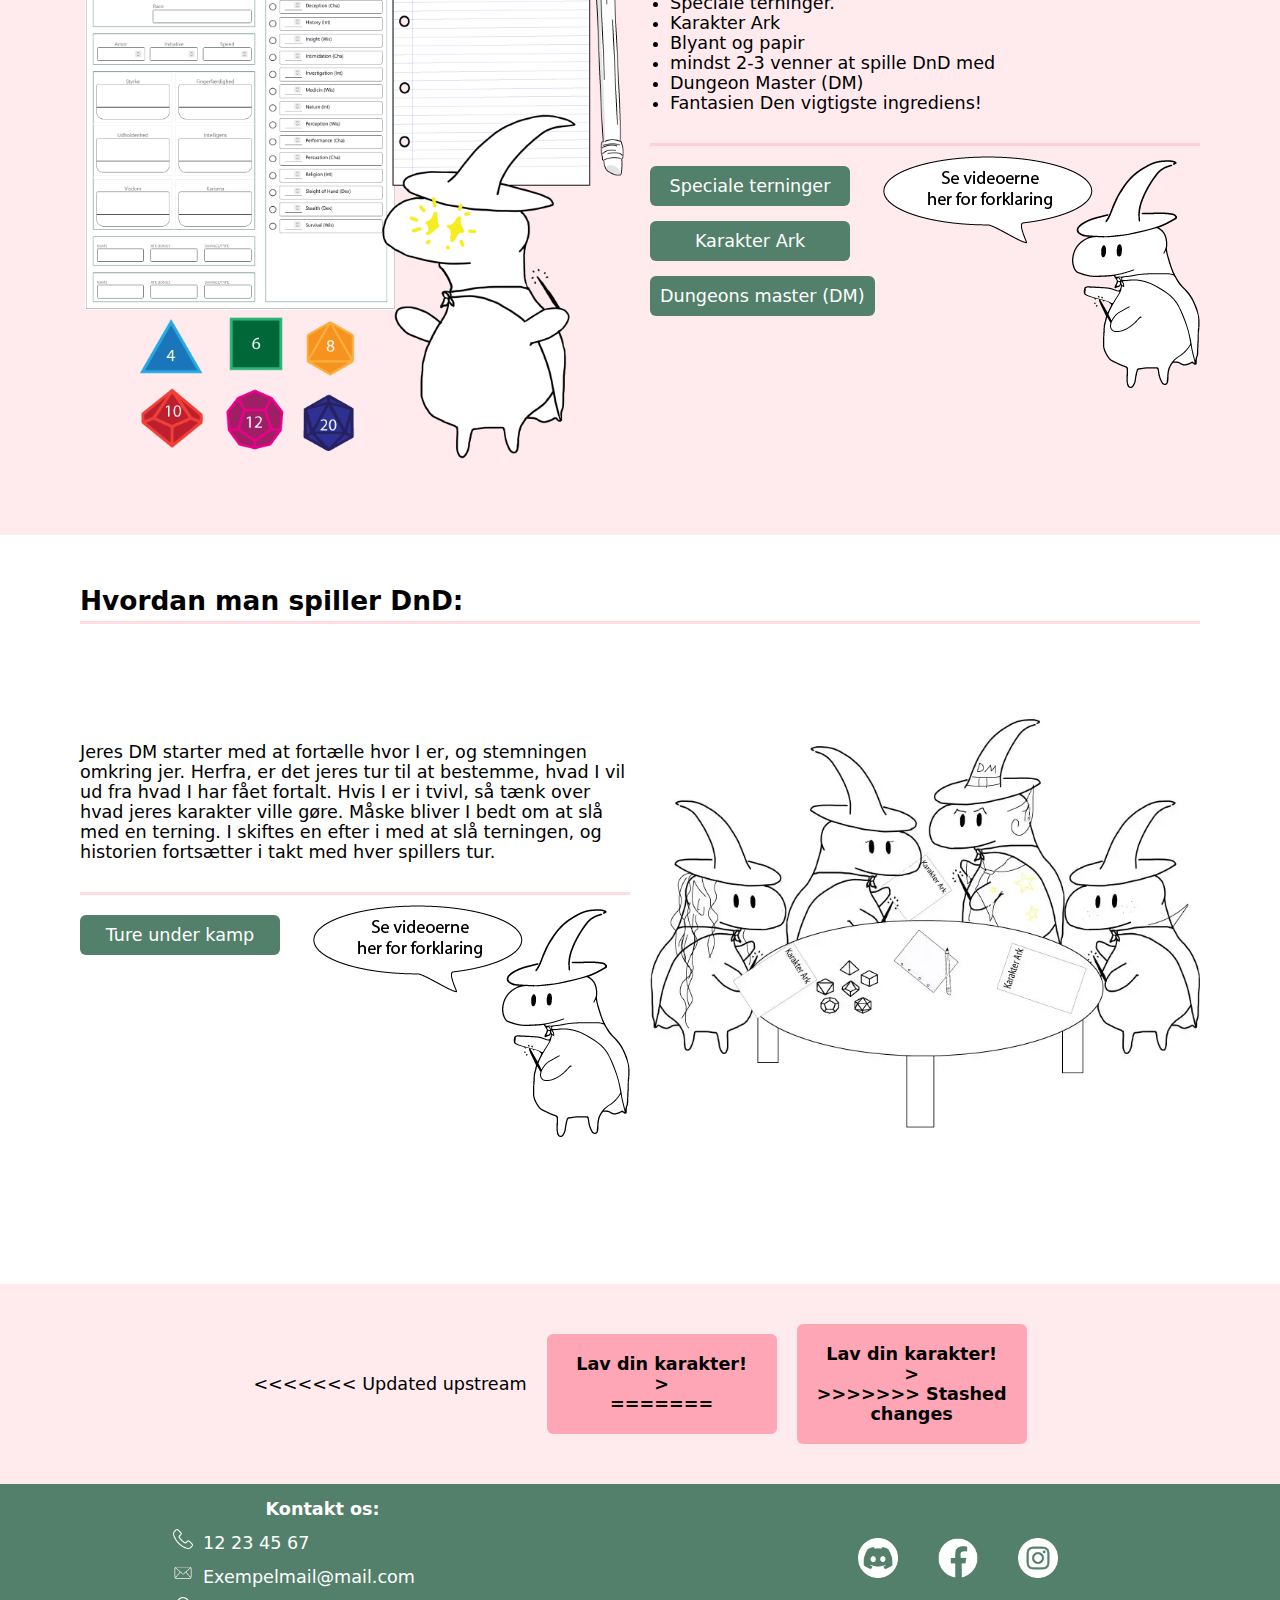
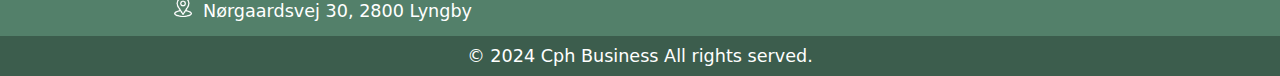
==== commit 408af7cc: "shit" ====
--- a/Hjemmeside/index.html
+++ b/Hjemmeside/index.html
@@ -167,8 +167,13 @@
     </main>
 
     <main class="pink_bagrund knap">
+<<<<<<< Updated upstream
         <a href="bygkarakter.html" title="Din DnD karakter guide">
             <p>Lav din karakter! ></p>
+=======
+        <a href="bygkarakter.html">
+            <p>Lav din karakter! > </p>
+>>>>>>> Stashed changes
         </a>
     </main>
 
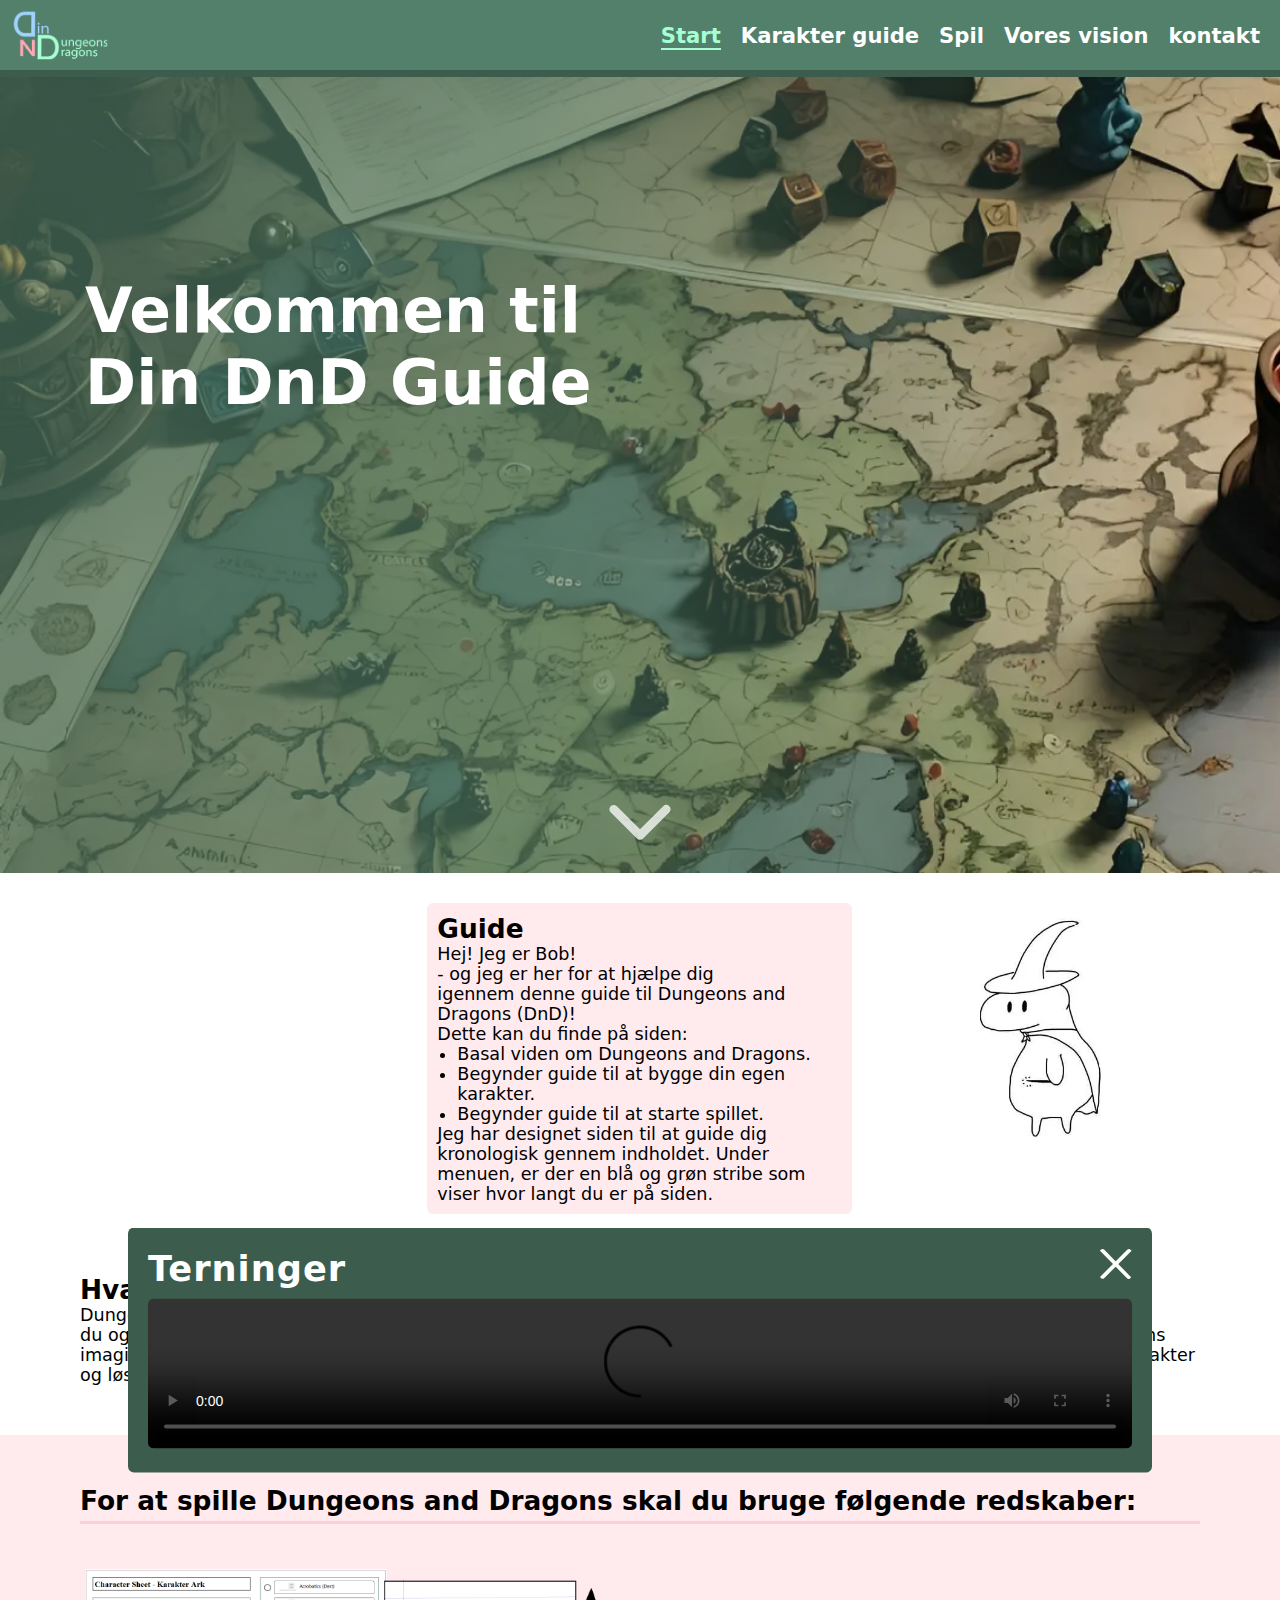
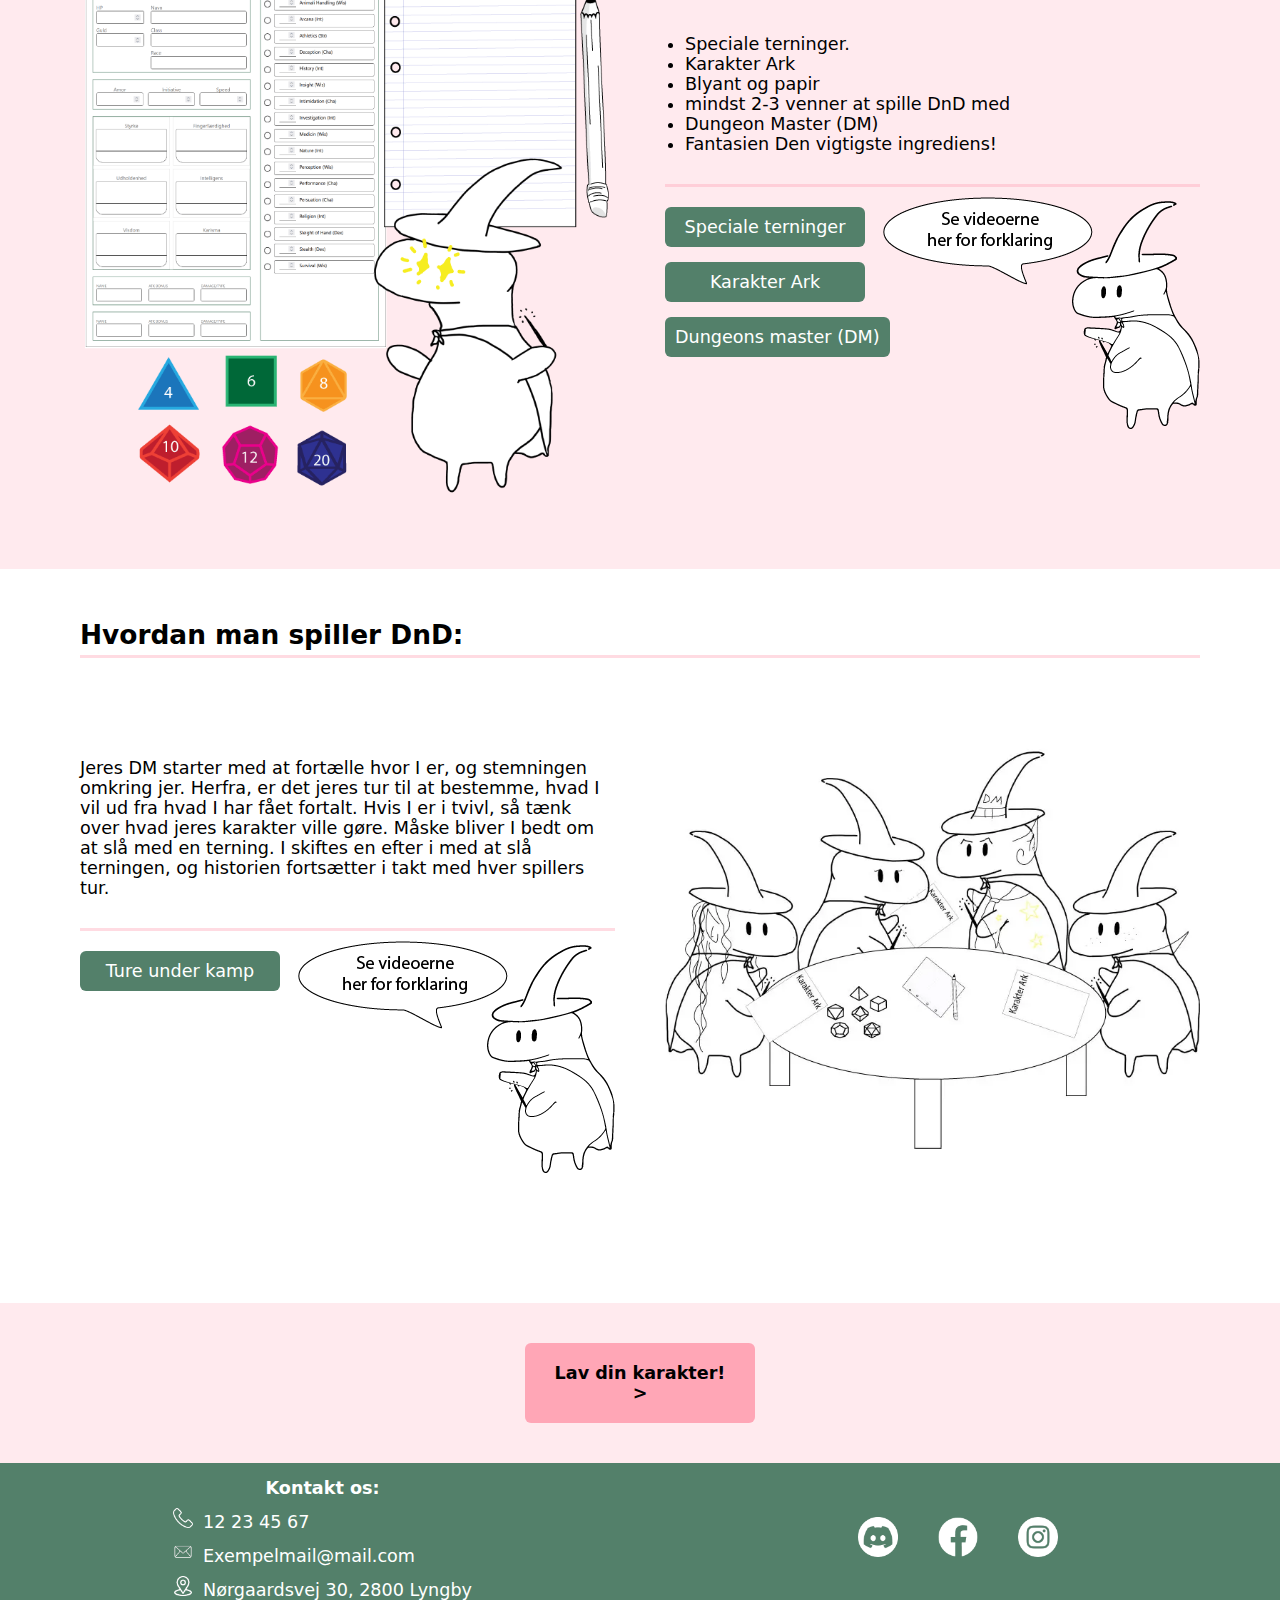
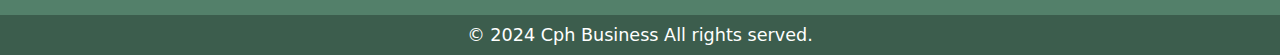
==== commit ef12ea76: "fixed shit" ====
--- a/Hjemmeside/index.html
+++ b/Hjemmeside/index.html
@@ -167,13 +167,8 @@
     </main>
 
     <main class="pink_bagrund knap">
-<<<<<<< Updated upstream
         <a href="bygkarakter.html" title="Din DnD karakter guide">
             <p>Lav din karakter! ></p>
-=======
-        <a href="bygkarakter.html">
-            <p>Lav din karakter! > </p>
->>>>>>> Stashed changes
         </a>
     </main>
 
--- a/Hjemmeside/style.css
+++ b/Hjemmeside/style.css
@@ -488,8 +488,7 @@
     }
     .guide_text img{
         display: none;
-     }
- }
+    }
     /* Guide */
 
     .forklare_knap{
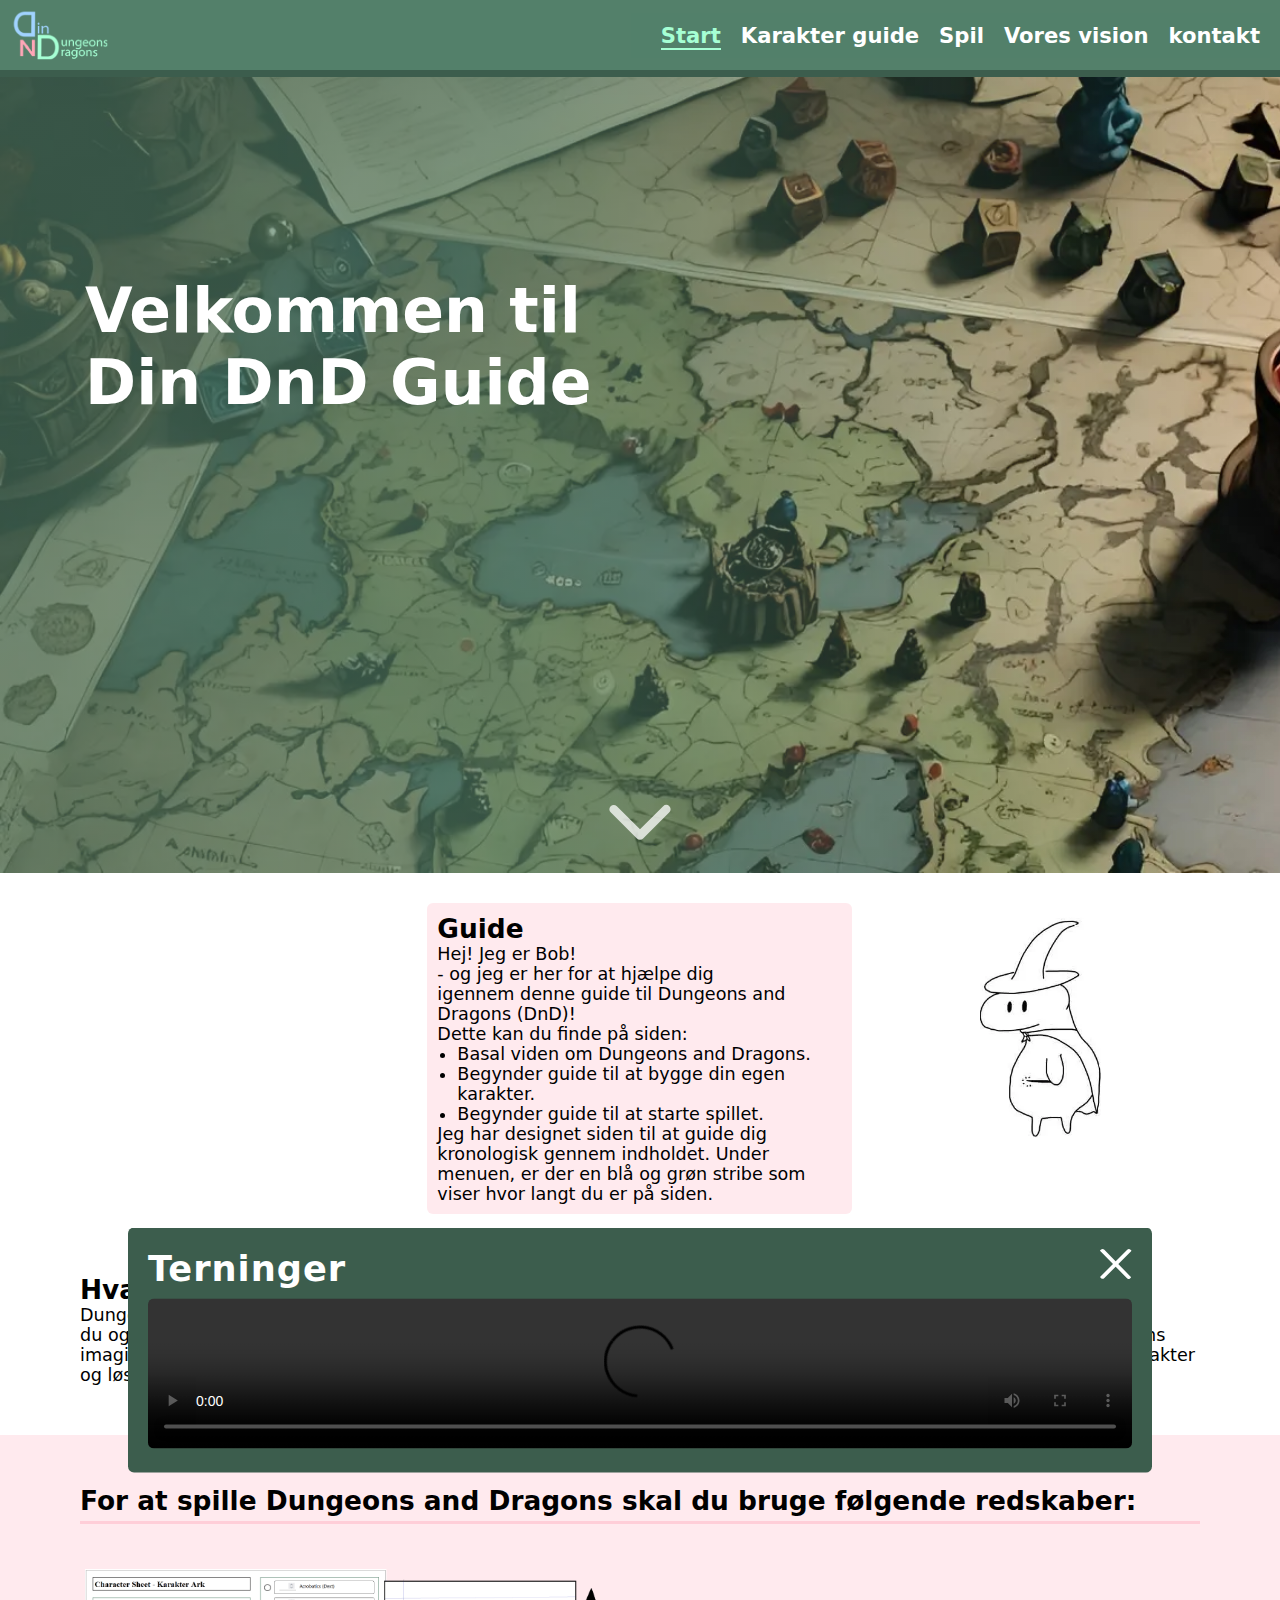
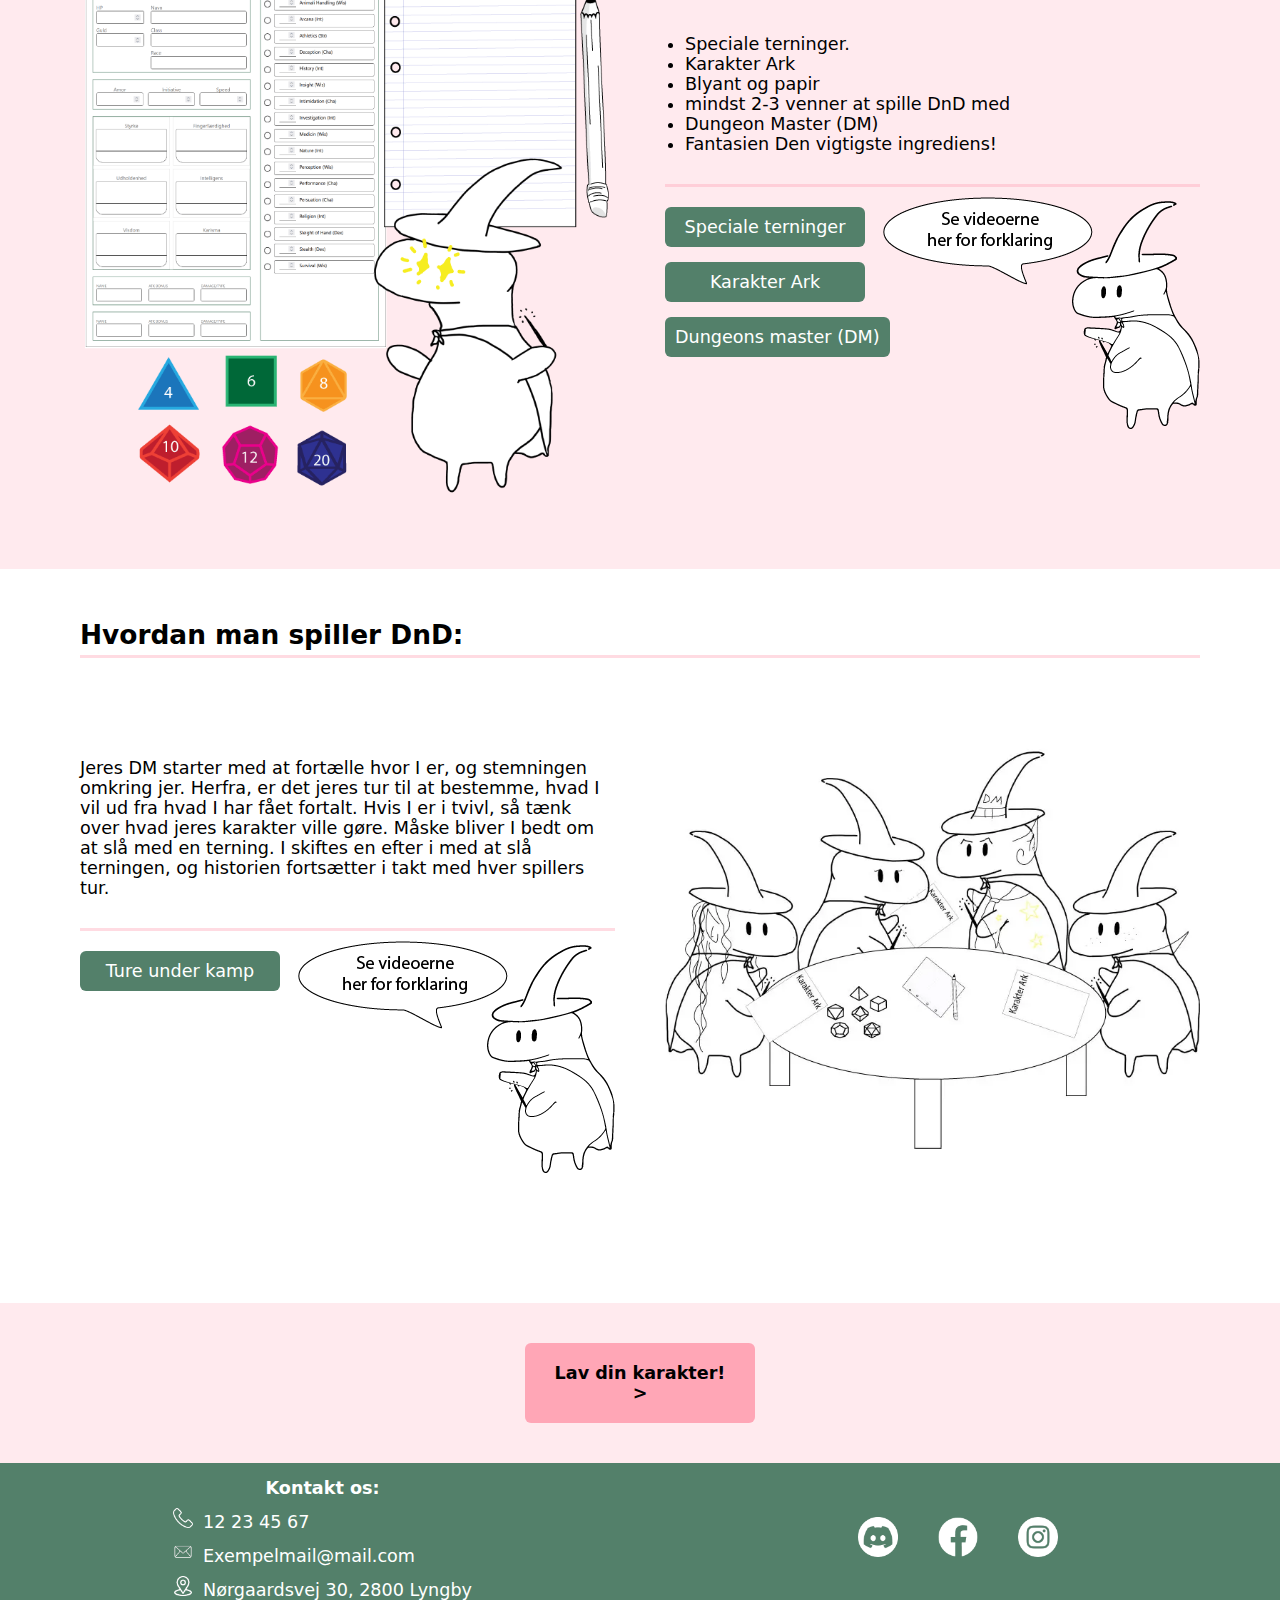
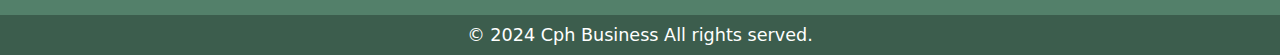
==== commit 6d1fc8b5: "sea last update" ====
--- a/Hjemmeside/index.html
+++ b/Hjemmeside/index.html
@@ -86,7 +86,7 @@
                     Jeg har designet siden til at guide dig kronologisk gennem indholdet. Under menuen, er der en blå og grøn stribe som viser hvor langt du er på siden.
                    
                 </p>
-                <img src="img/perfektbob.png" alt="">
+                <img src="img/perfektbob.png" alt="Begynder guiden DnD Bob">
             </div>
             <div class="guide_side_img">
                 <img src="img/Bob_the_wizard.webp" alt="Begynder guiden DnD Bob">
--- a/Hjemmeside/style.css
+++ b/Hjemmeside/style.css
@@ -959,12 +959,14 @@
 }
 
 .samarbejdspartnere div a {
-    width: 200px;
     flex-shrink: 0;
+    max-width: 200px;
 }
 
 .samarbejdspartnere div a img {
     width: 100%;
+    max-height: 150px;
+
 }
 
 @media screen and (min-width: 800px) {
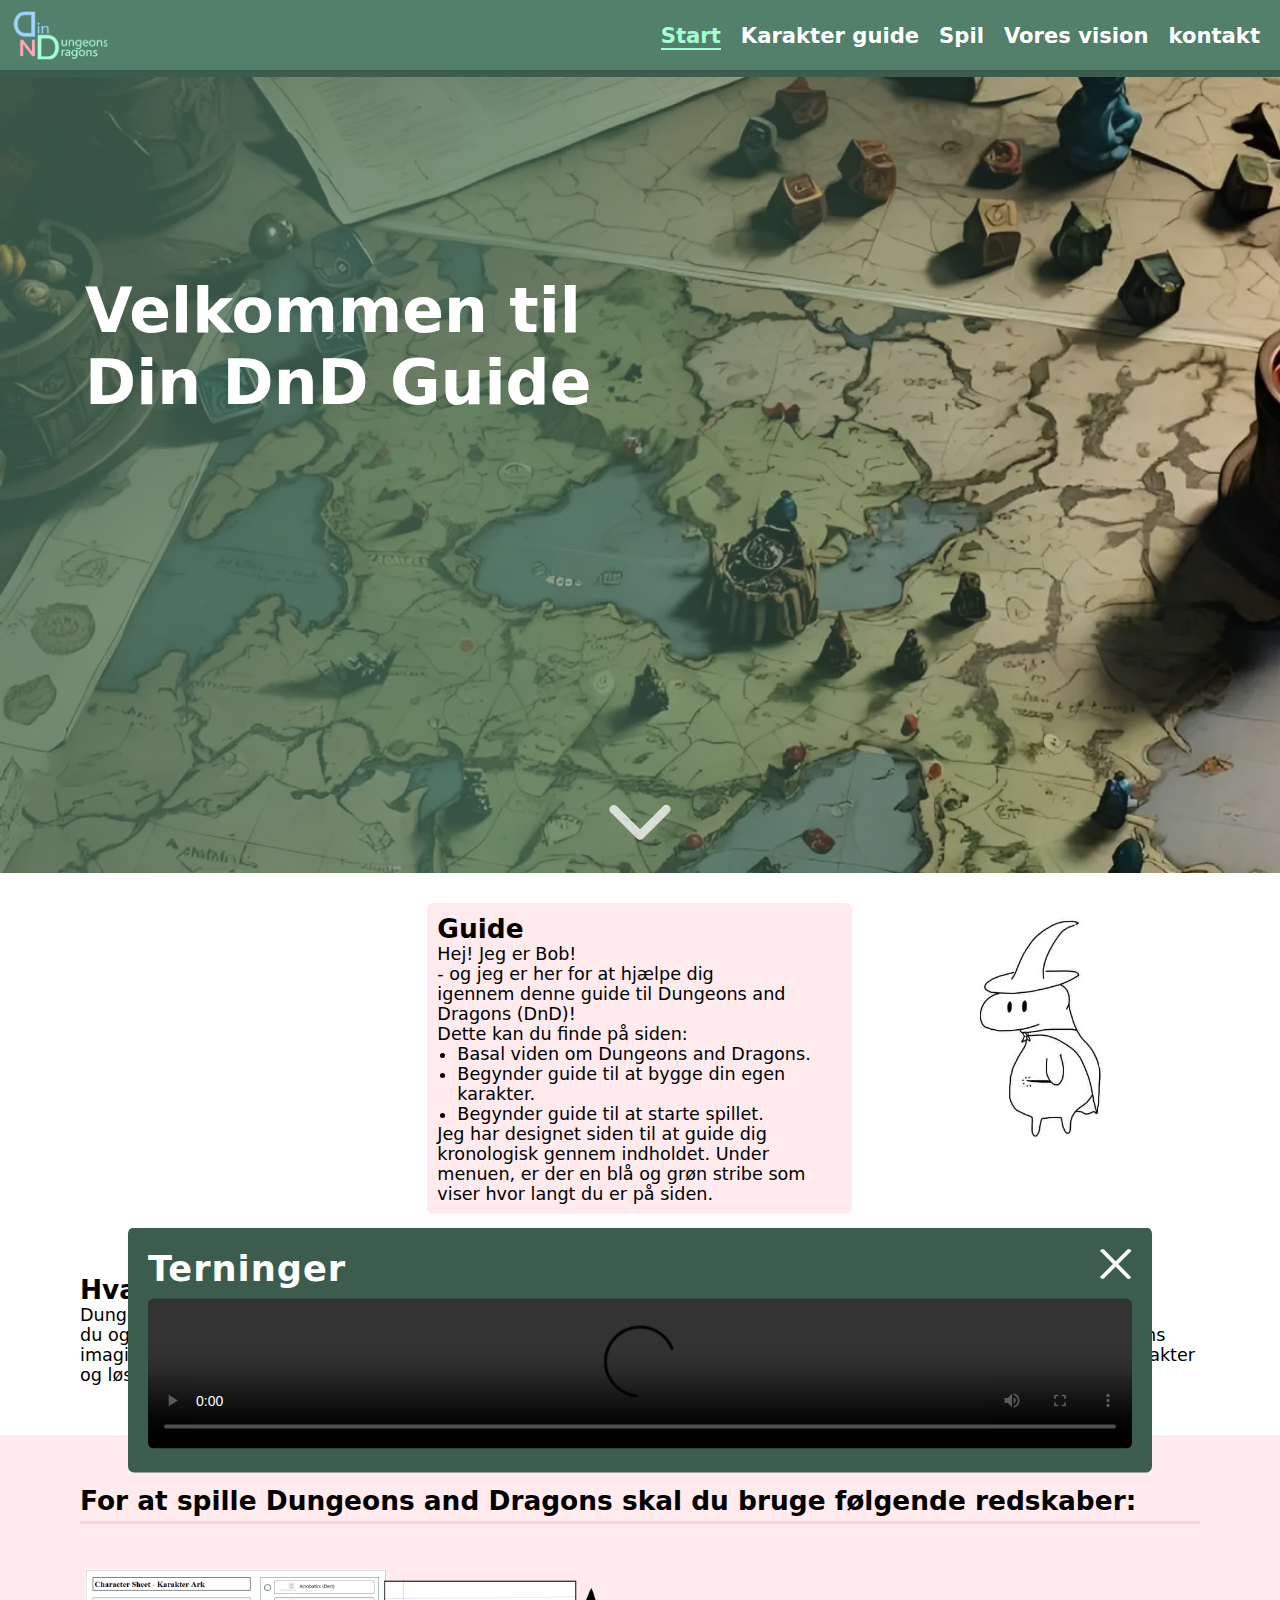
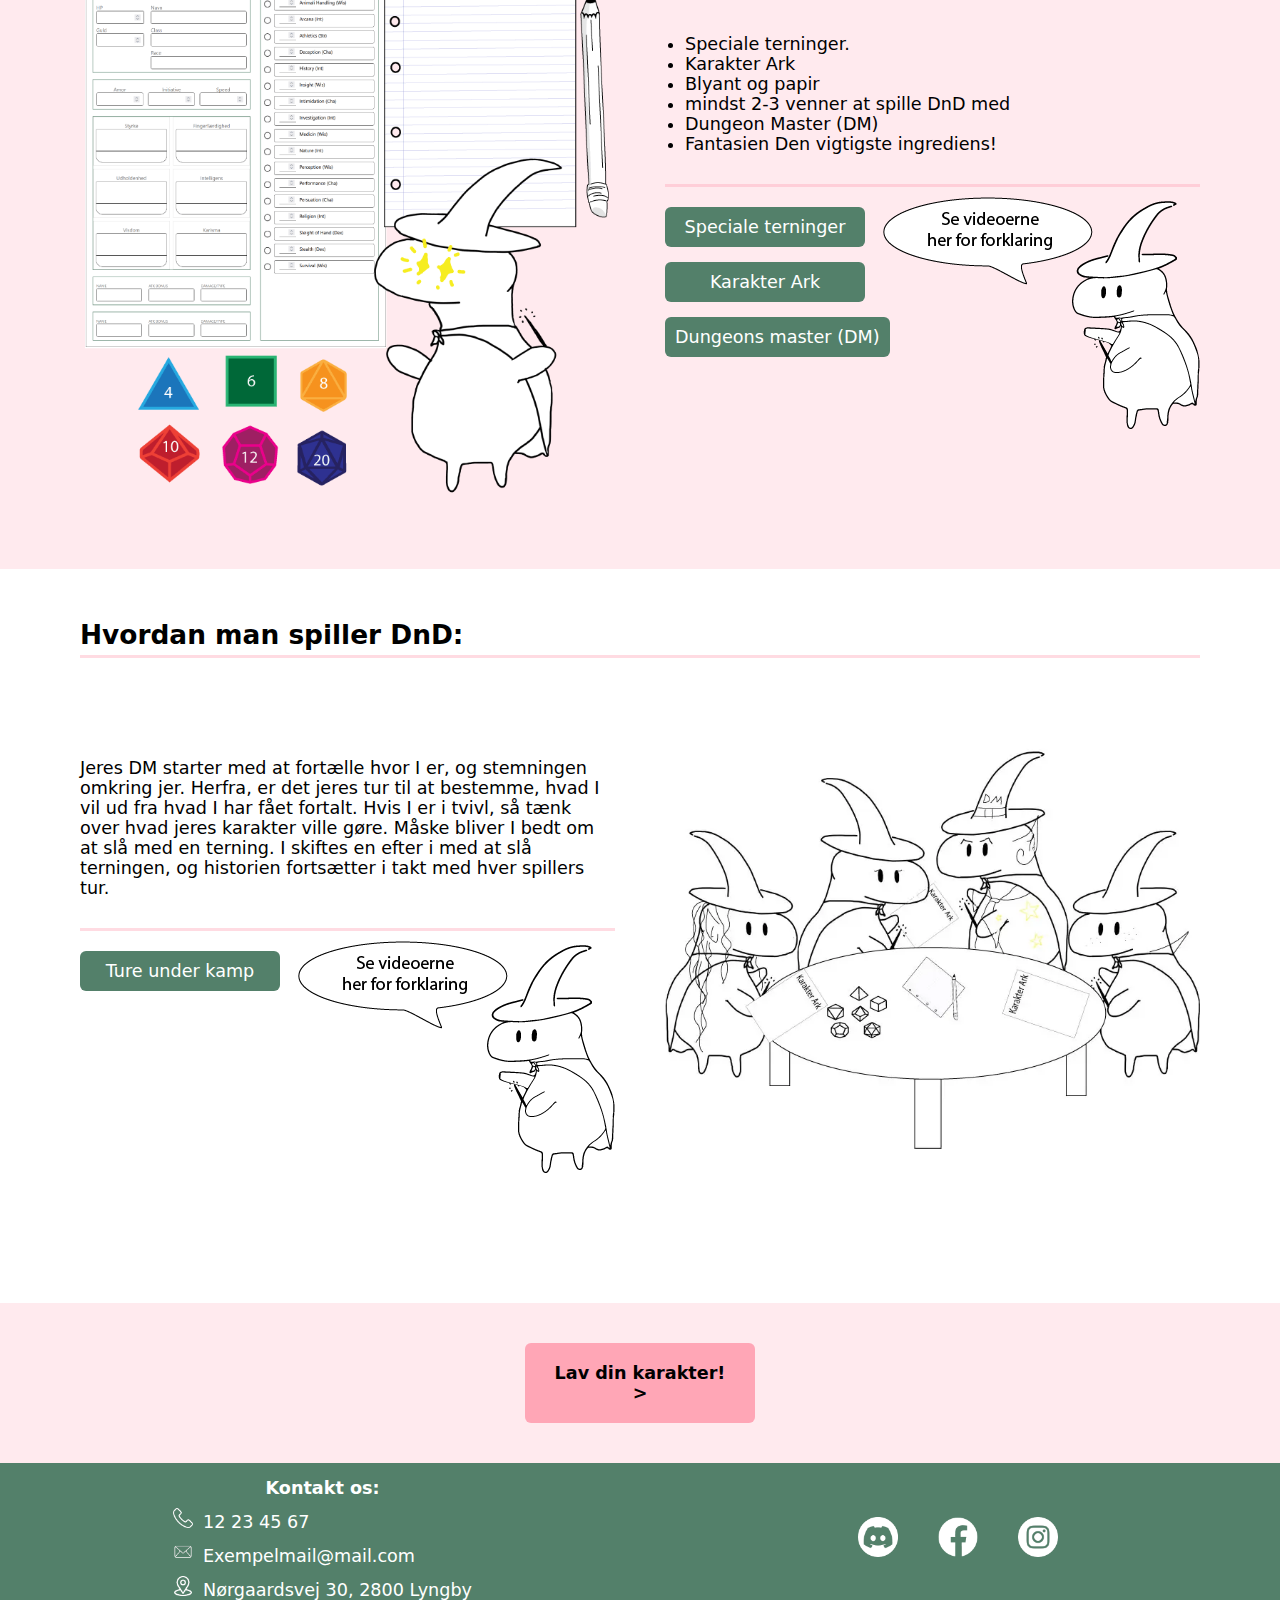
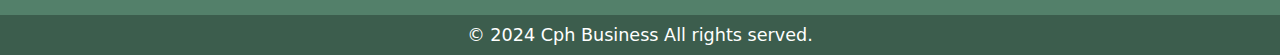
==== commit 2bf16b0b: "Kommentar" ====
--- a/Hjemmeside/index.html
+++ b/Hjemmeside/index.html
@@ -47,9 +47,11 @@
         </div>
         
     </nav>
+    <!-- Progressbar -->
     <div id="progressbar" class="progressbar">
         <div id="progress" class="filled"></div>
     </div>
+    <!-- Progressbar -->
     <!-- Nav bar -->
 
     <!-- Header -->
@@ -65,6 +67,7 @@
     </header>
     <!-- Header -->
 
+    <!-- Main content -->
     <main>
         <div class="guide stop_early">
             <div class="guide_side_empty">
@@ -165,13 +168,17 @@
             </div>
         </section>
     </main>
-
+    <!-- Main content -->
+
+    <!-- Videre knapper -->
     <main class="pink_bagrund knap">
         <a href="bygkarakter.html" title="Din DnD karakter guide">
             <p>Lav din karakter! ></p>
         </a>
     </main>
-
+    <!-- Videre knapper -->
+
+    <!-- Footer -->
     <footer>
         <div class="stop footer_content">
             <div class="SoMe_iconer">
@@ -194,6 +201,7 @@
             <p> &copy; 2024 Cph Business All rights served.</p>
         </div>
     </footer>
+    <!-- Footer -->
 
     <script src="script.js"></script>
 </body>
--- a/Hjemmeside/style.css
+++ b/Hjemmeside/style.css
@@ -82,7 +82,7 @@
     /* Popup */
 }
 
-/* Navbar Start*/
+/* Navbar Start */
 nav{
     z-index: 1;
     width: 100%;
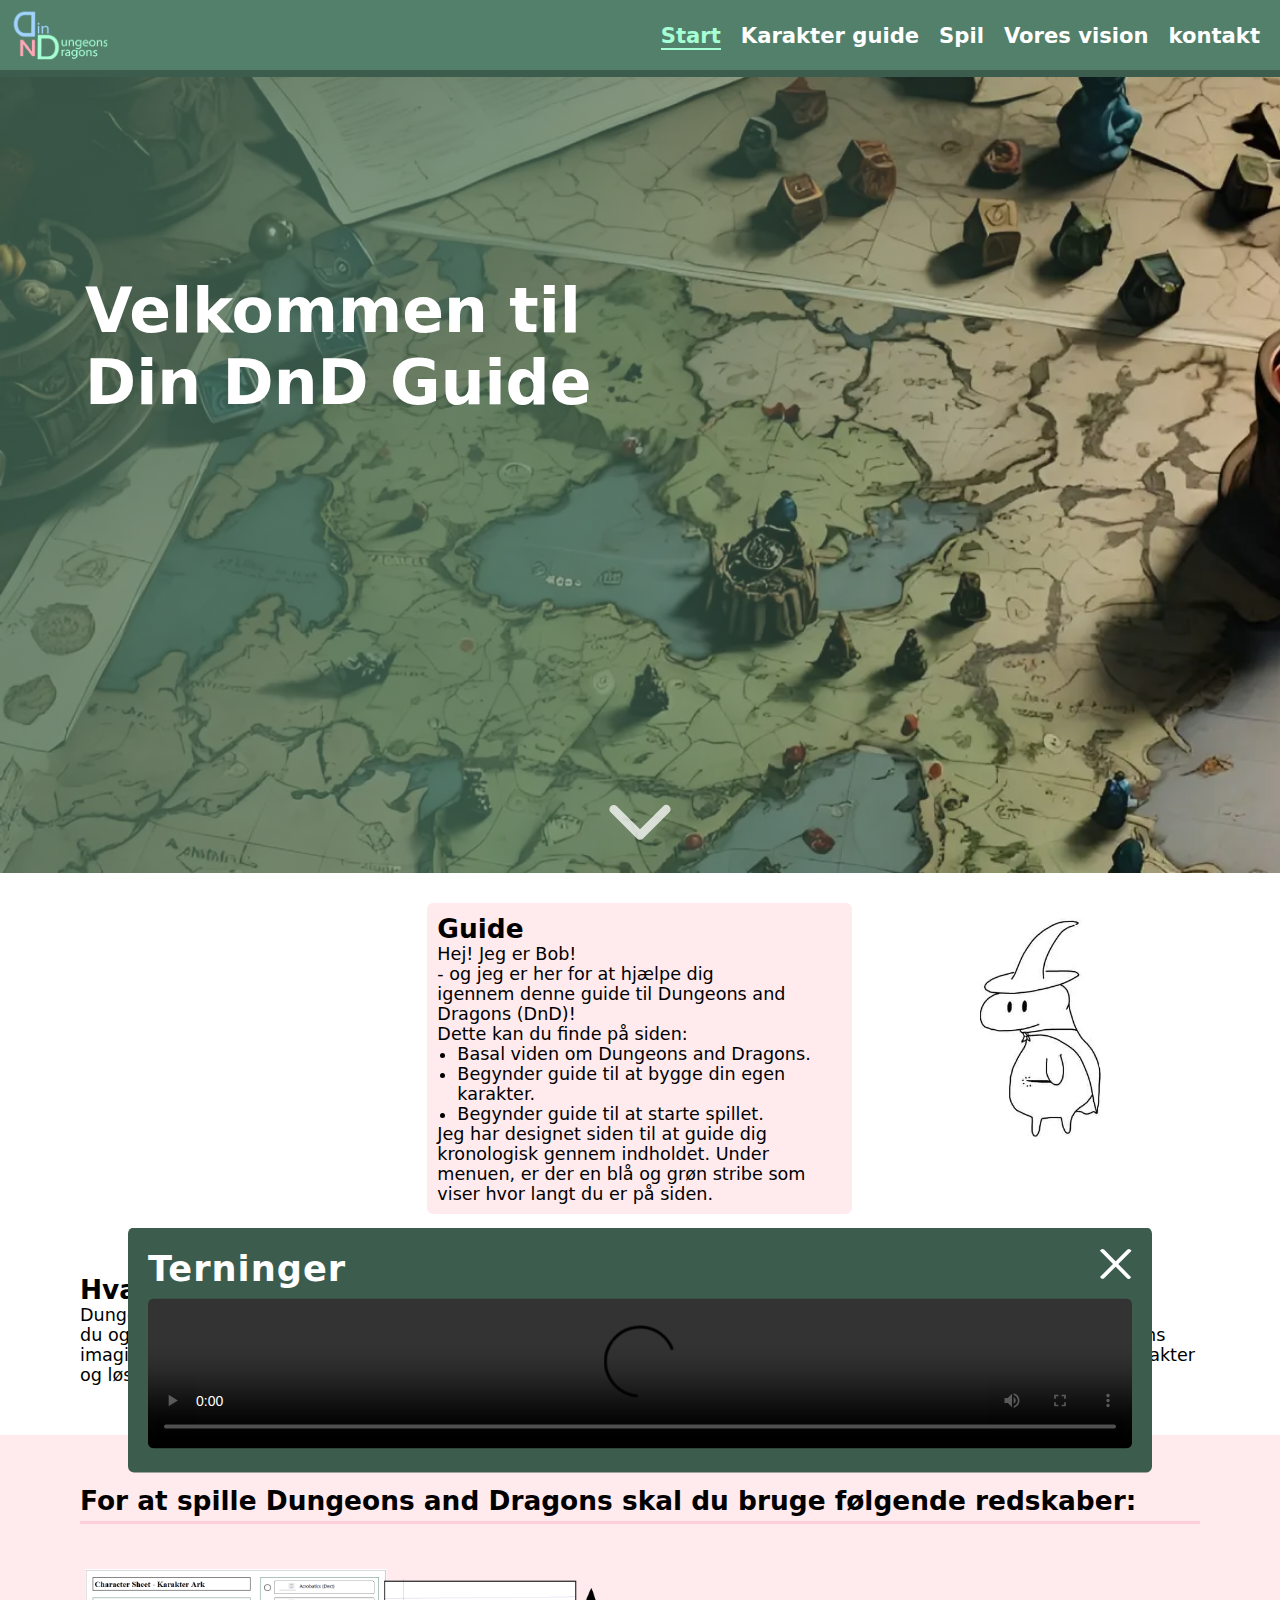
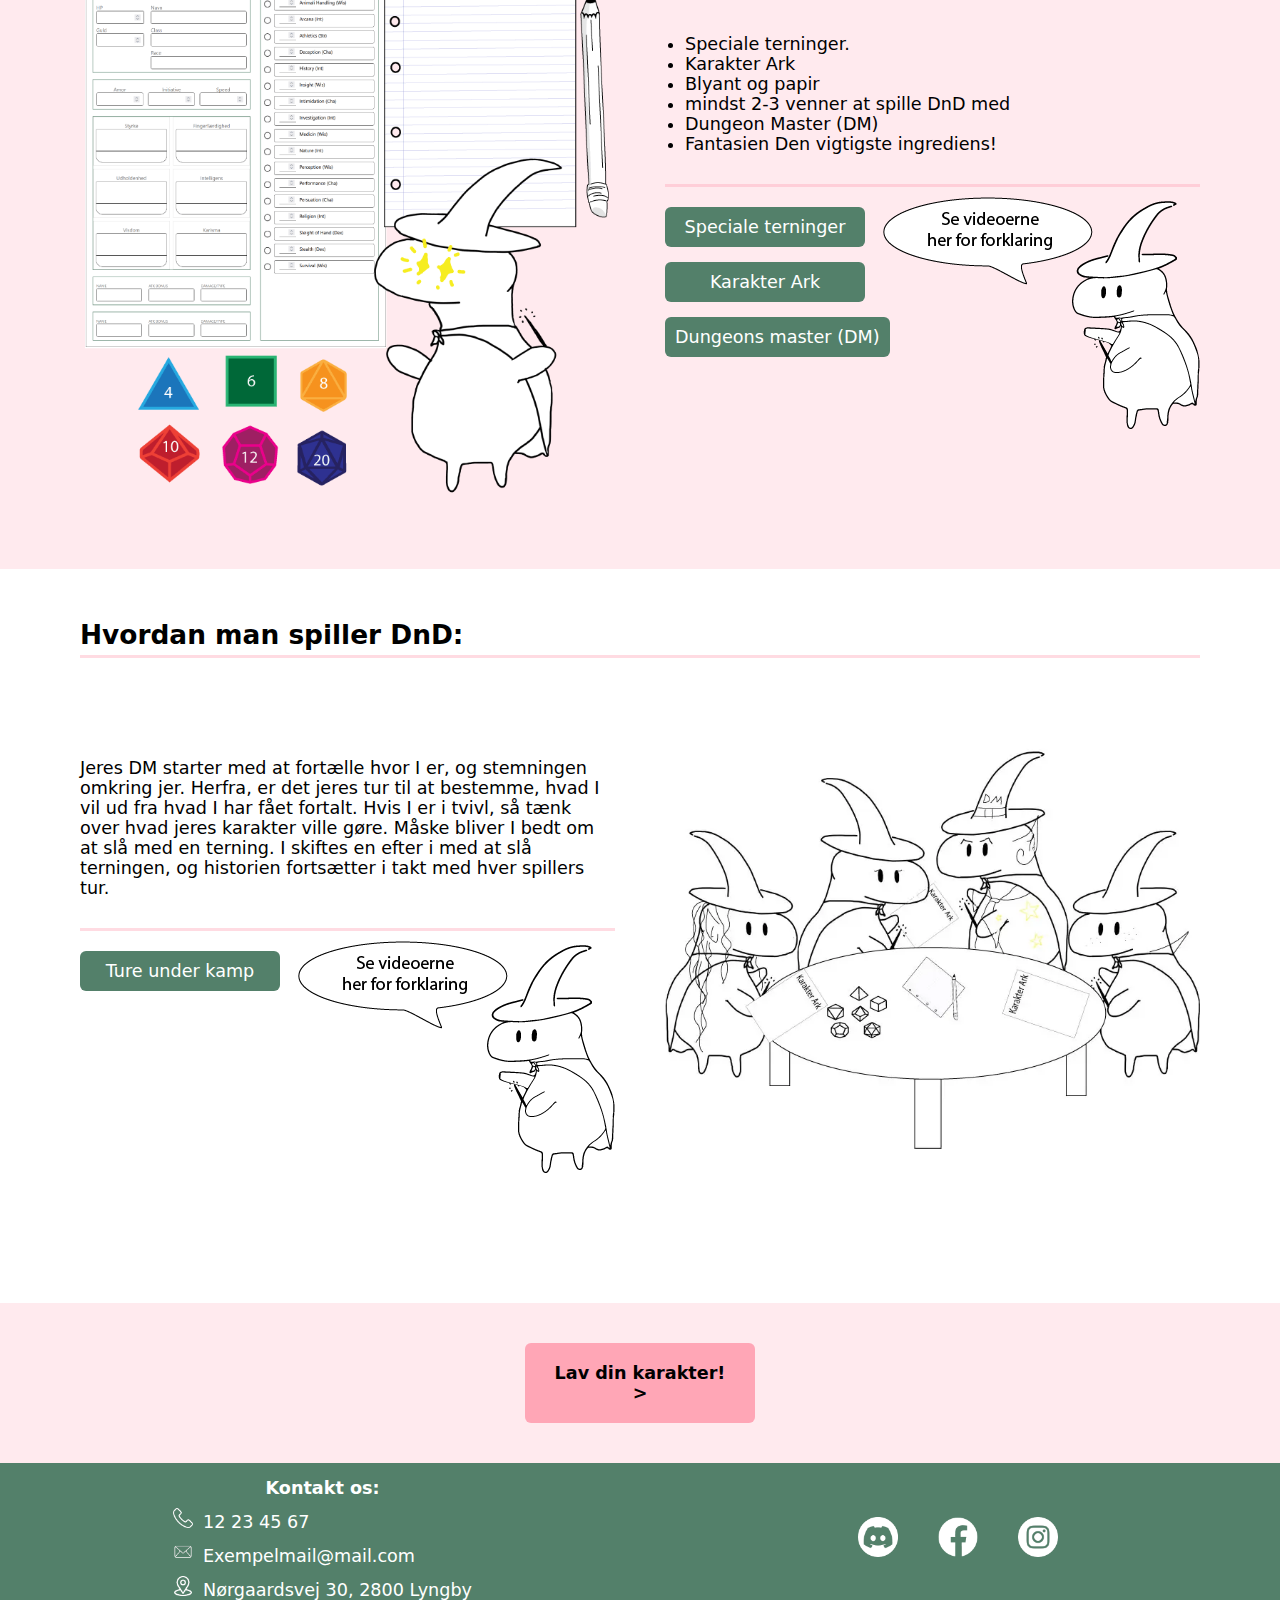
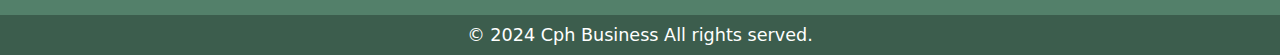
==== commit e14c0917: "Update index.html" ====
--- a/Hjemmeside/index.html
+++ b/Hjemmeside/index.html
@@ -182,9 +182,9 @@
     <footer>
         <div class="stop footer_content">
             <div class="SoMe_iconer">
-                <a href="#" title="Din DnD discord"><img src="iconer/discord.png" alt="Din DnD discord ikon for nybegyndere til DnD guiden"></a>
-                <a href="#" title="Din DnD facebook"><img src="iconer/facebook.png" alt="Din DnD facebook ikon for nybegyndere til DnD guiden"></a>
-                <a href="#" title="Din DnD instagram"><img src="iconer/instagram.png" alt="Din DnD instagram ikon for nybegyndere til DnD guiden"></a>
+                <a href="https://discord.gg/UKwvQ8Txv5" title="Din DnD discord"><img src="iconer/discord.png" alt="Din DnD discord ikon for nybegyndere til DnD guiden"></a>
+                <a href="https://www.facebook.com/groups/367769165851364" title="Din DnD facebook"><img src="iconer/facebook.png" alt="Din DnD facebook ikon for nybegyndere til DnD guiden"></a>
+                <a href="https://www.instagram.com/dindndguide/" title="Din DnD Instagram"><img src="iconer/instagram.png" alt="Din DnD instagram ikon for nybegyndere til DnD guiden"></a>
             </div>
     
             <div class="footer_kontakt">
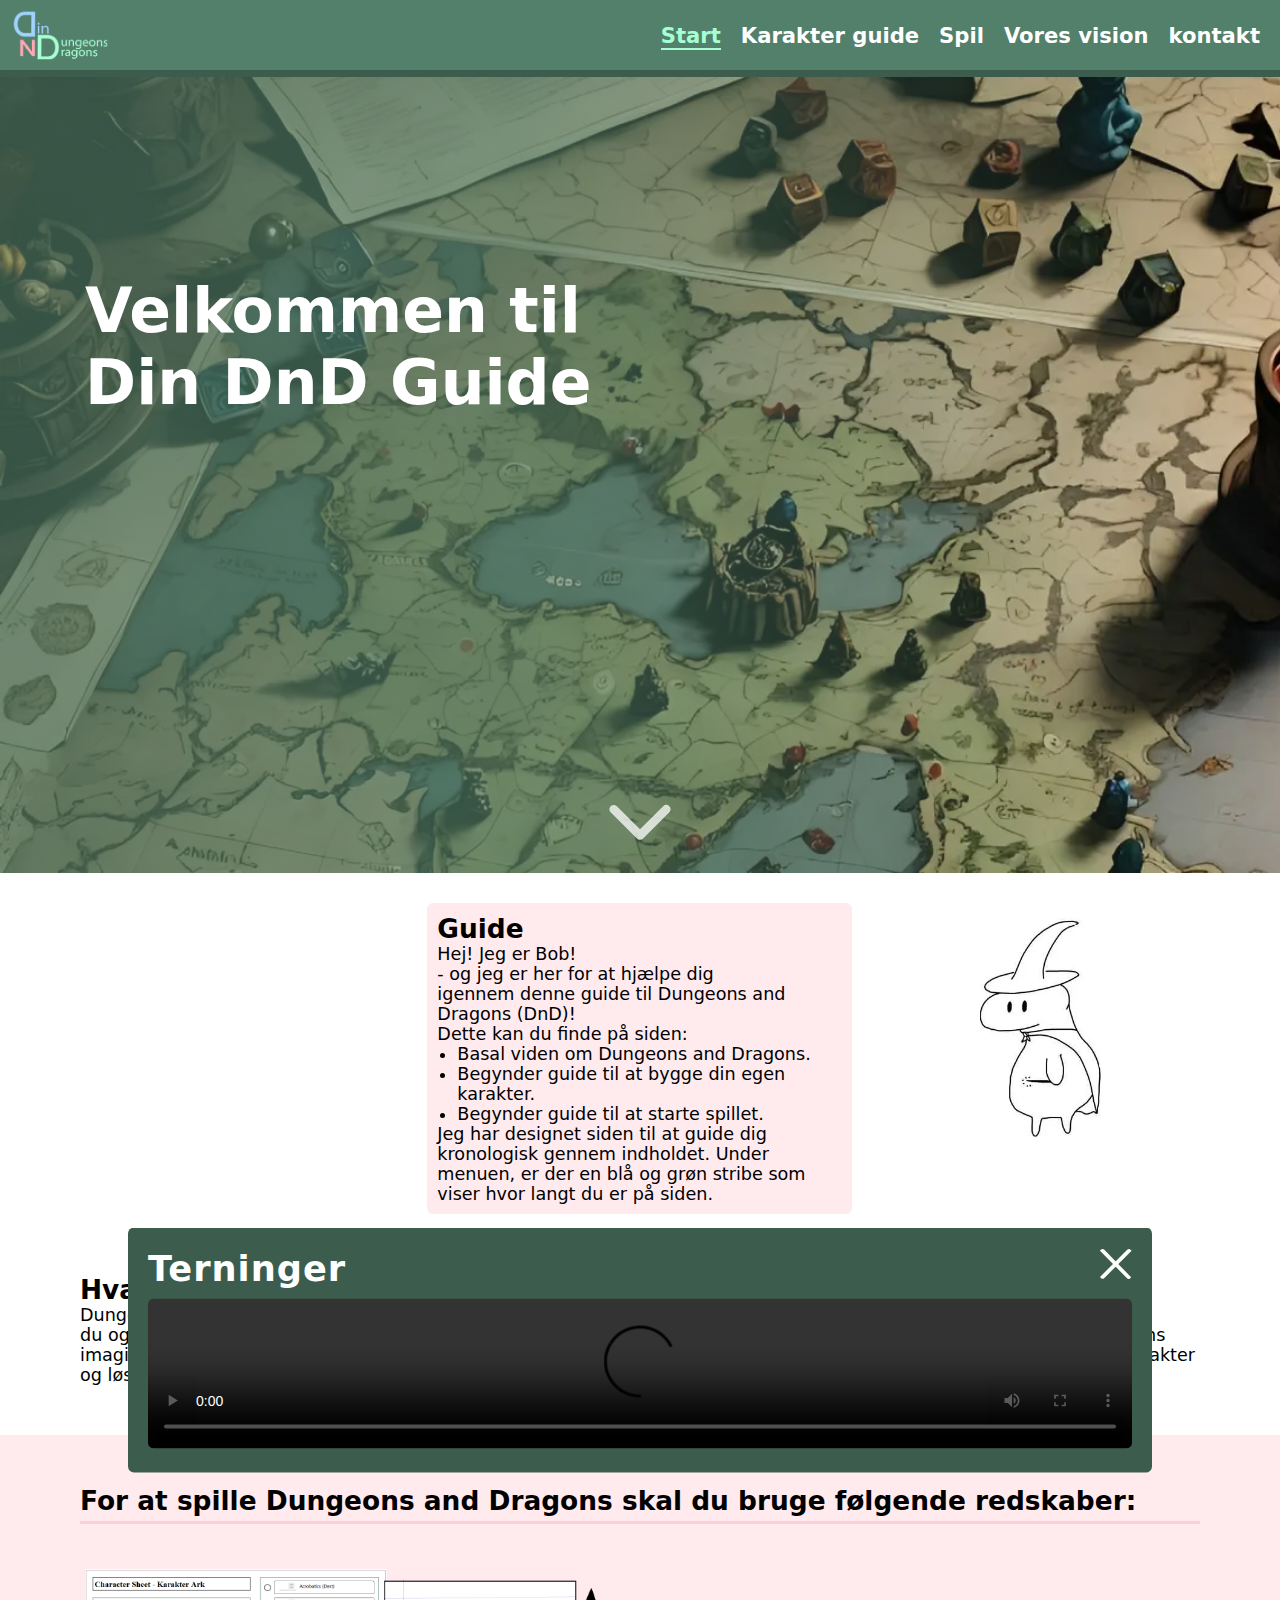
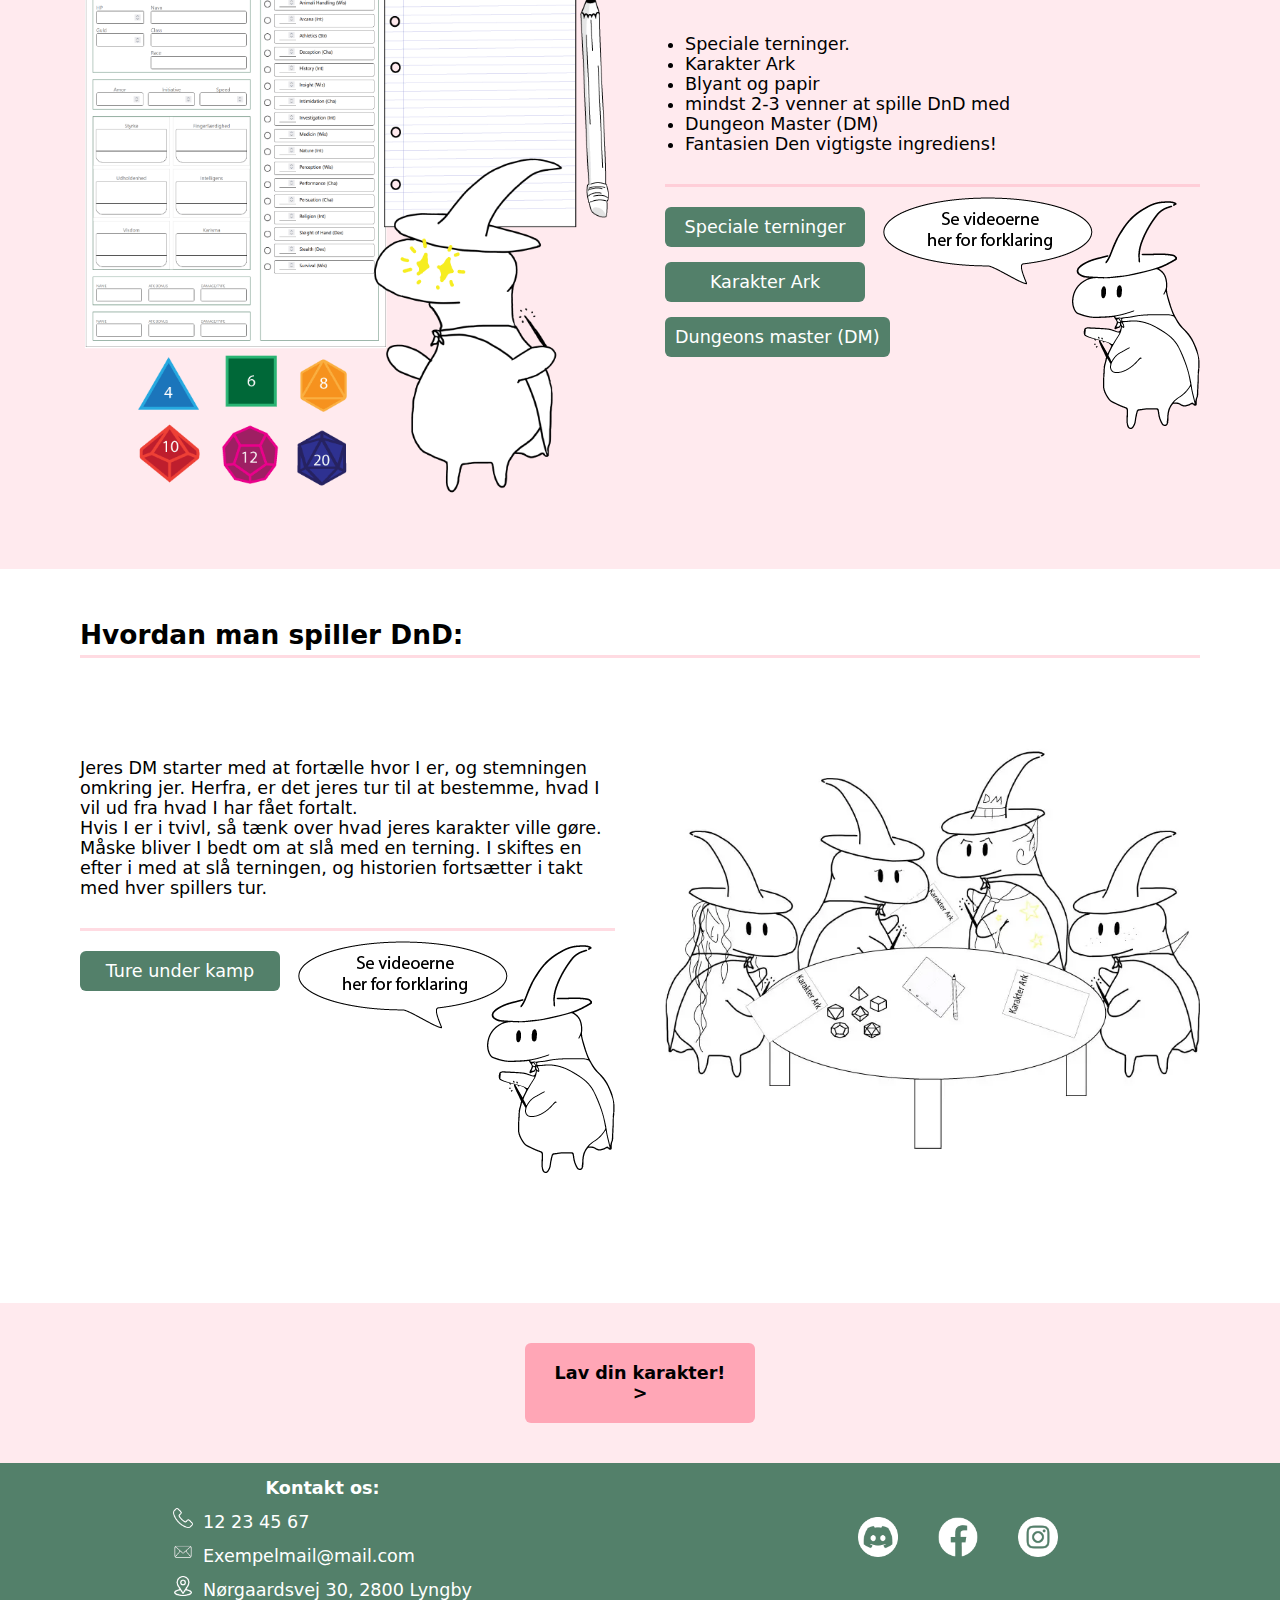
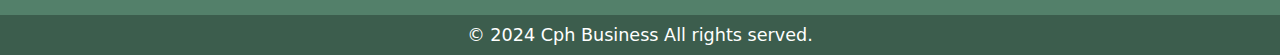
==== commit b4d0c541: "genneral rettelse" ====
--- a/Hjemmeside/index.html
+++ b/Hjemmeside/index.html
@@ -149,7 +149,7 @@
                     <div class="main_content">
                         <div class="main_text">
                             <p>
-                                Jeres DM starter med at fortælle hvor I er, og stemningen omkring jer. Herfra, er det jeres tur til at bestemme, hvad I vil ud fra hvad I har fået fortalt. Hvis I er i tvivl, så tænk over hvad jeres karakter ville gøre. Måske bliver I bedt om at slå med en terning. I skiftes en efter i med at slå terningen, og historien fortsætter i takt med hver spillers tur.
+                                Jeres DM starter med at fortælle hvor I er, og stemningen omkring jer. Herfra, er det jeres tur til at bestemme, hvad I vil ud fra hvad I har fået fortalt. <br> Hvis I er i tvivl, så tænk over hvad jeres karakter ville gøre. Måske bliver I bedt om at slå med en terning. I skiftes en efter i med at slå terningen, og historien fortsætter i takt med hver spillers tur.
                             </p>
                         </div>
                         <div class="forviret">
--- a/Hjemmeside/style.css
+++ b/Hjemmeside/style.css
@@ -634,7 +634,7 @@
     padding: 0 0 10px 0;
 }
 .bob{
-    background: #ffffff00 url(img/Perfekt\ bob\ uden\ tale.png);
+    background: #ffffff00 url(img/perfektbob.png);
     background-repeat: no-repeat;
     background-size: cover;
 }
@@ -982,14 +982,15 @@
     
     .vision_image_container {
         border-top: solid 10px var(--icon_baggrund);
-        grid-column: 2 / 3; /* Span from the second column to the third column */ 
         text-align: center; /* Center the image horizontally */
+        display: flex;
+        align-items: center;
     }
     
     .vision_image_container img {
         max-width: 100%; /* Ensure the image does not exceed its container */
         display: block; /* Remove any extra spacing */
-        margin: 0 auto; /* Center the image within its container */
+        border-radius: 6px;
     }
 }
 
